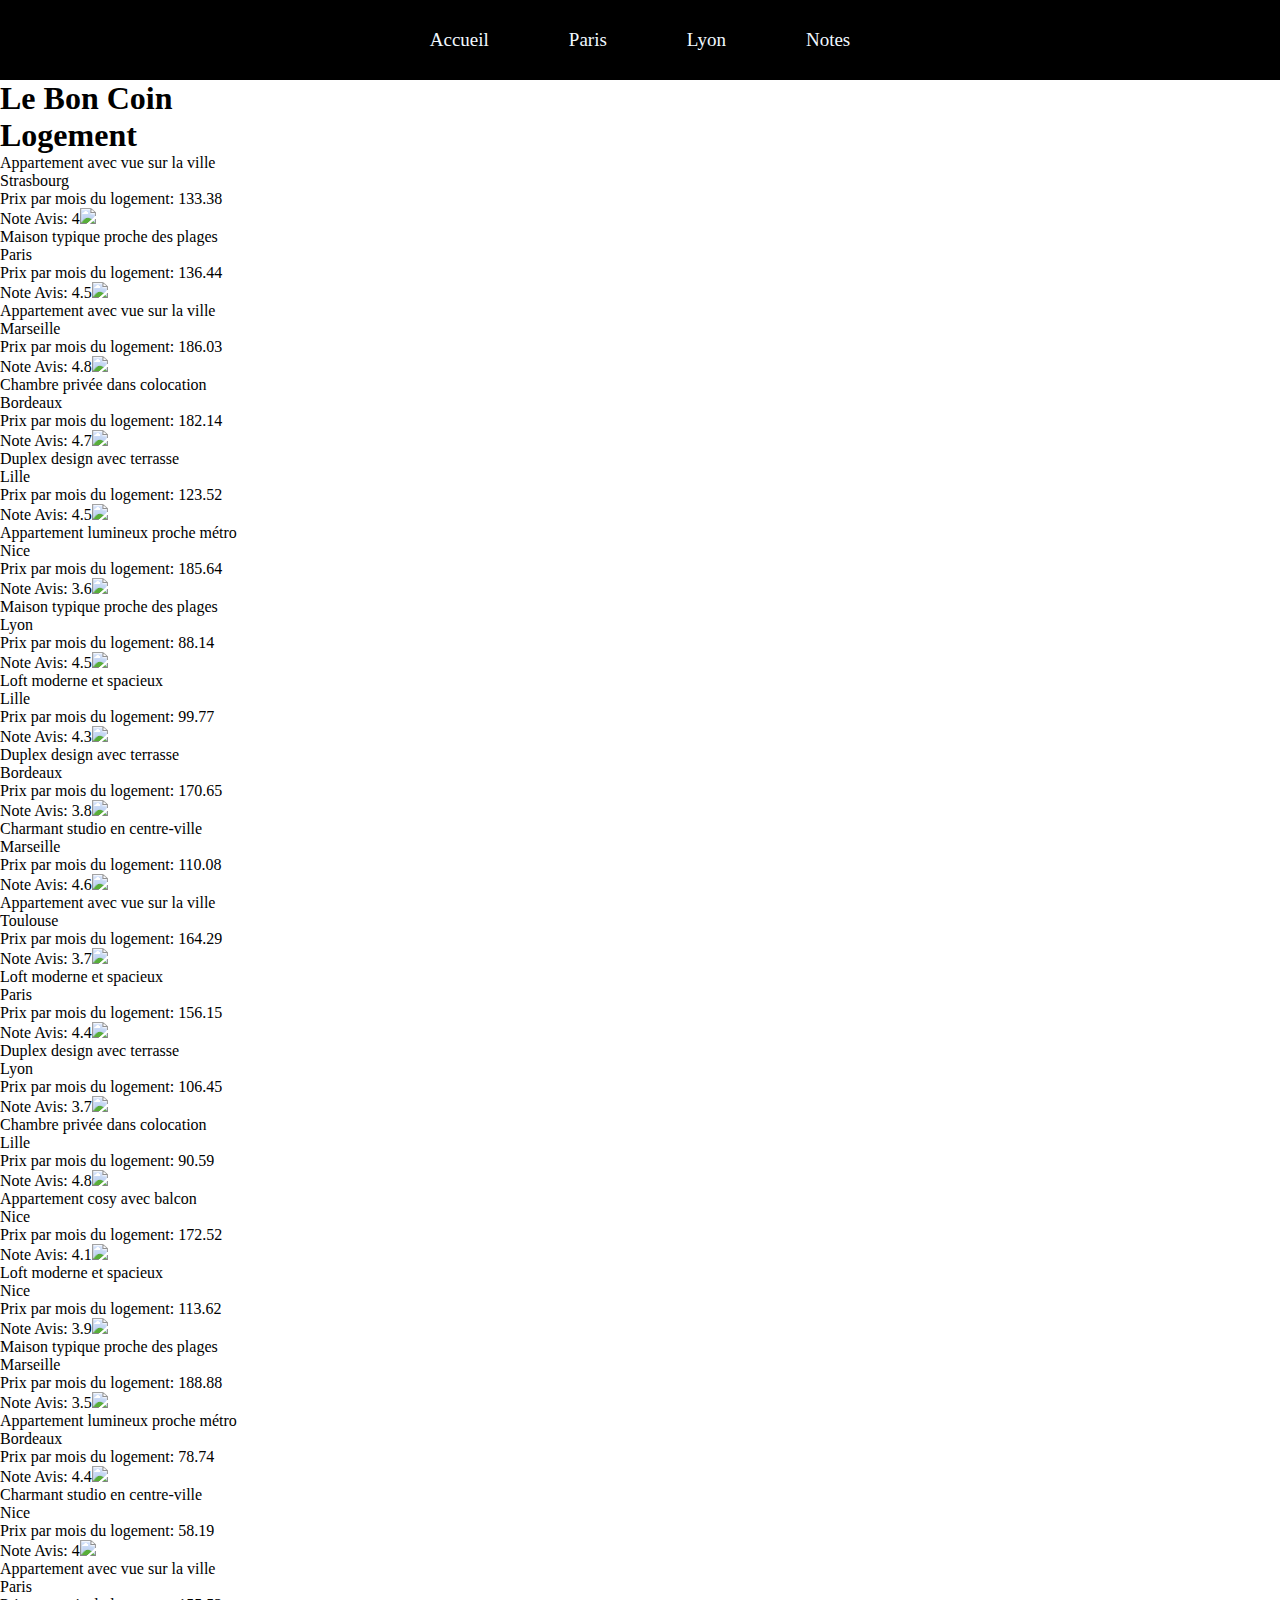
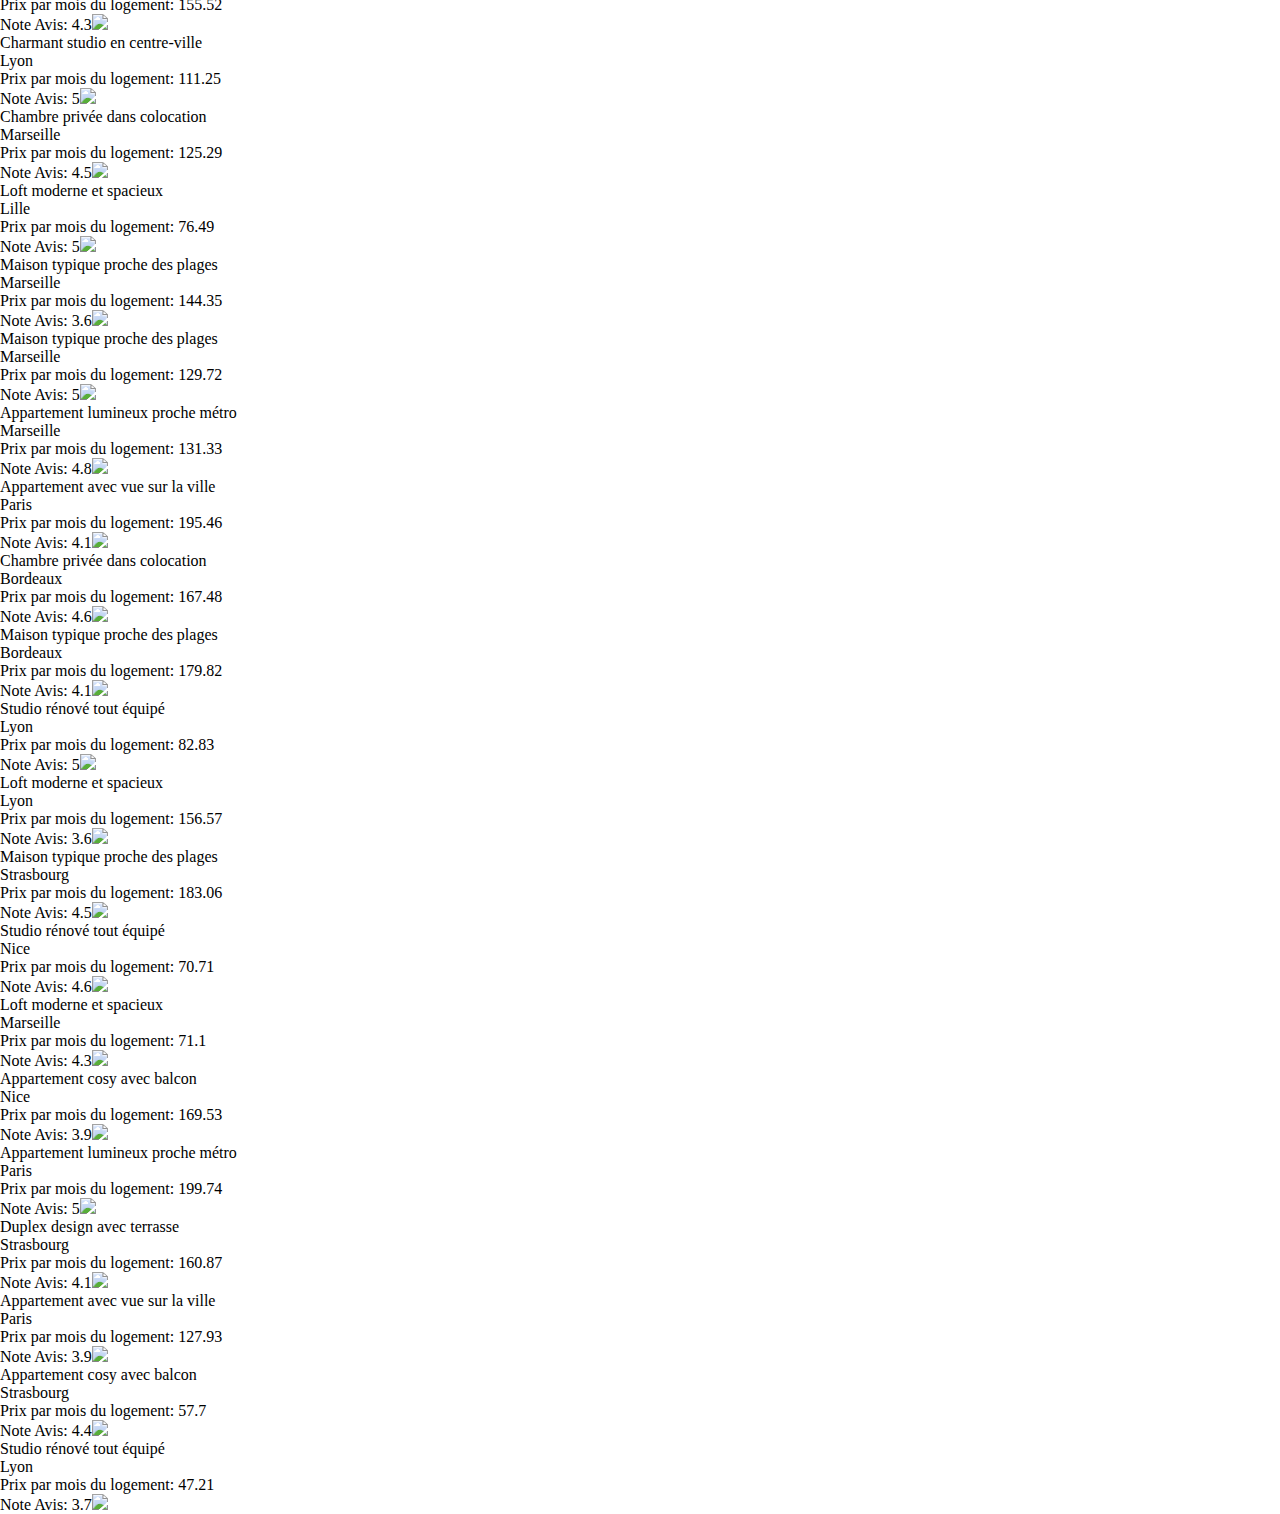
==== index.html @ b4a0d0da "(chore) init files project" ====
<!DOCTYPE html>
<html lang="fr">
    <head>  
        <link rel="icon" type="image/png" href="#">
        <meta charset="UTF-8">
        <meta name="description" content="test avec JS">
        <title>Json</title>
        <meta name="viewport" content="width=device-width, initial-scale=1.0">
        <link rel="stylesheet" href="./style.css">
    </head>
    <body>
        <header>
            <nav>
                <ul>
                    <li>
                        <a href="./index.html">Accueil</a>
                    </li>
                    <li>
                        <a href="./paris.html">Paris</a>
                    </li>
                    <li>
                        <a href="./lyon.html">Lyon</a>
                    </li>
                    <li>
                        <a href="./notes.html">Notes</a>
                    </li>
                </ul>
            </nav>
        </header>
        <main>
            <div class="container">
                <h1>Le Bon Coin</h1>
            </div>
            <h1>Logement</h1>
            <!--- AJOUT DES DATAS DU FICHIER JSON --->
            <div id="container-logement"></div>
        </main>
        <footer>
        </footer>
    </body>
    <script src="./script.js"></script> 
</html>
---- style.css ----
/** RESET VALEUR **/
* {
    margin: 0;
    padding: 0;
    box-sizing: border-box;
}
/* -------------------------------- */
 /* HEADER "IDEM SUR CHAQUE PAGE" */
/* -------------------------------- */
header {
    display: flex;
    justify-content: center;
    align-items: center;
    flex-direction: row;
    text-decoration: none;
    background-color: rgb(0, 0, 0);
    height: 5rem;
    width: 100%;
}
header nav ul {
    display: flex;
    justify-content: center;
    align-items: center;
    flex-direction: row;
    gap: 5rem;
    list-style: none;
}
header nav ul li{
    text-decoration: none;
}
header nav ul li a{
    text-decoration: none;
    color: aliceblue;
    font-size: 19px;
}
/* -------------------------------- */
            /* PARIS */
/* -------------------------------- */
.container-paris {
    height: 70rem;
    display: flex;
    justify-content: center;
}
.container-paris .line{
    margin-top: 5rem;
}
/* -------------------------------- */
            /* LYON */
/* -------------------------------- */
.container-lyon {
    height: 70rem;
    display: flex;
    justify-content: center;
}
.container-lyon .line{
    margin-top: 5rem;
}
/* -------------------------------- */
            /* NOTES */
/* -------------------------------- */
.container-notes {
    background-color: #000000c9;
    width: 100%;
    height: 65rem;
    display: flex;
    justify-content: center;
    flex-direction: row;
}
.container-notes .line{
    background-color: #3b989b;
    width: 100%;
    height: 55rem;
    margin-top: 5rem;
}
.container-notes {
    color: #ffffff;
}
#logement-notes {
    background-color: #7c4444;
    display: flex;
    flex-direction: column;
}
/* -------------------------------- */
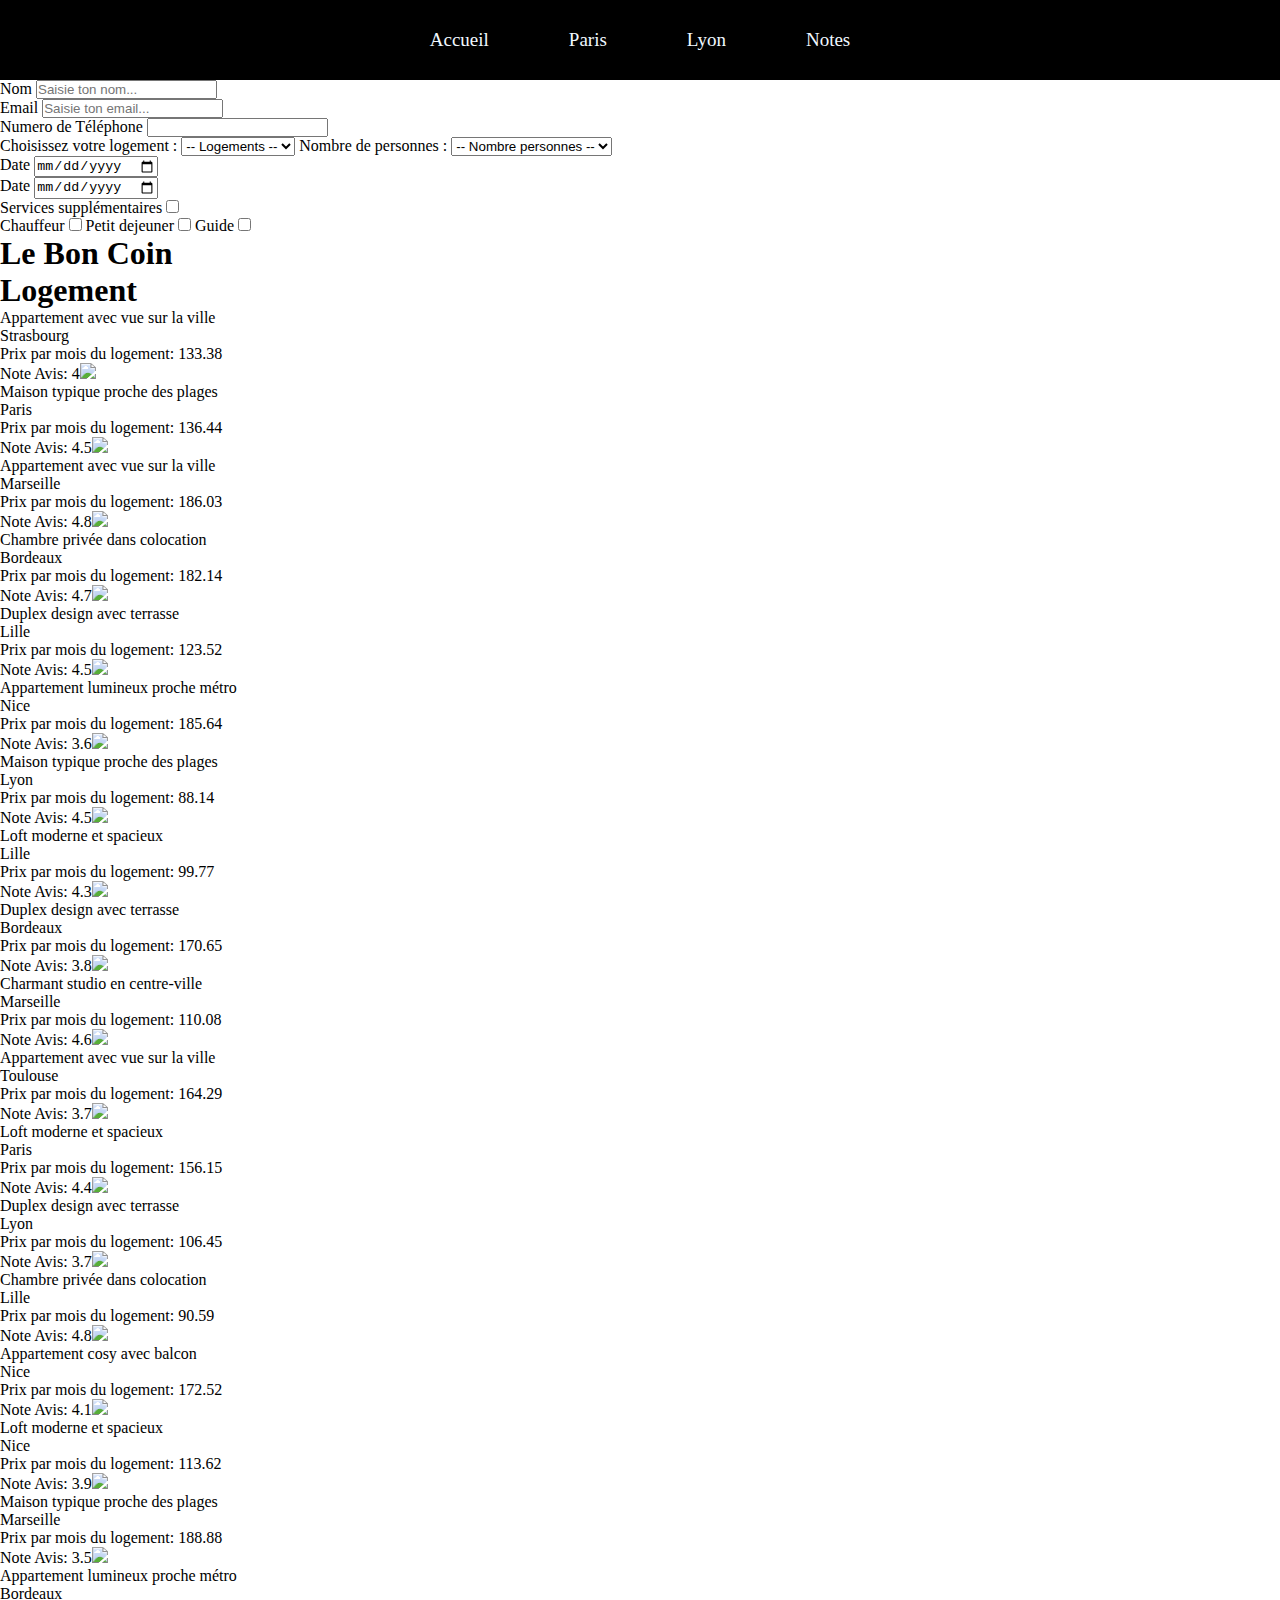
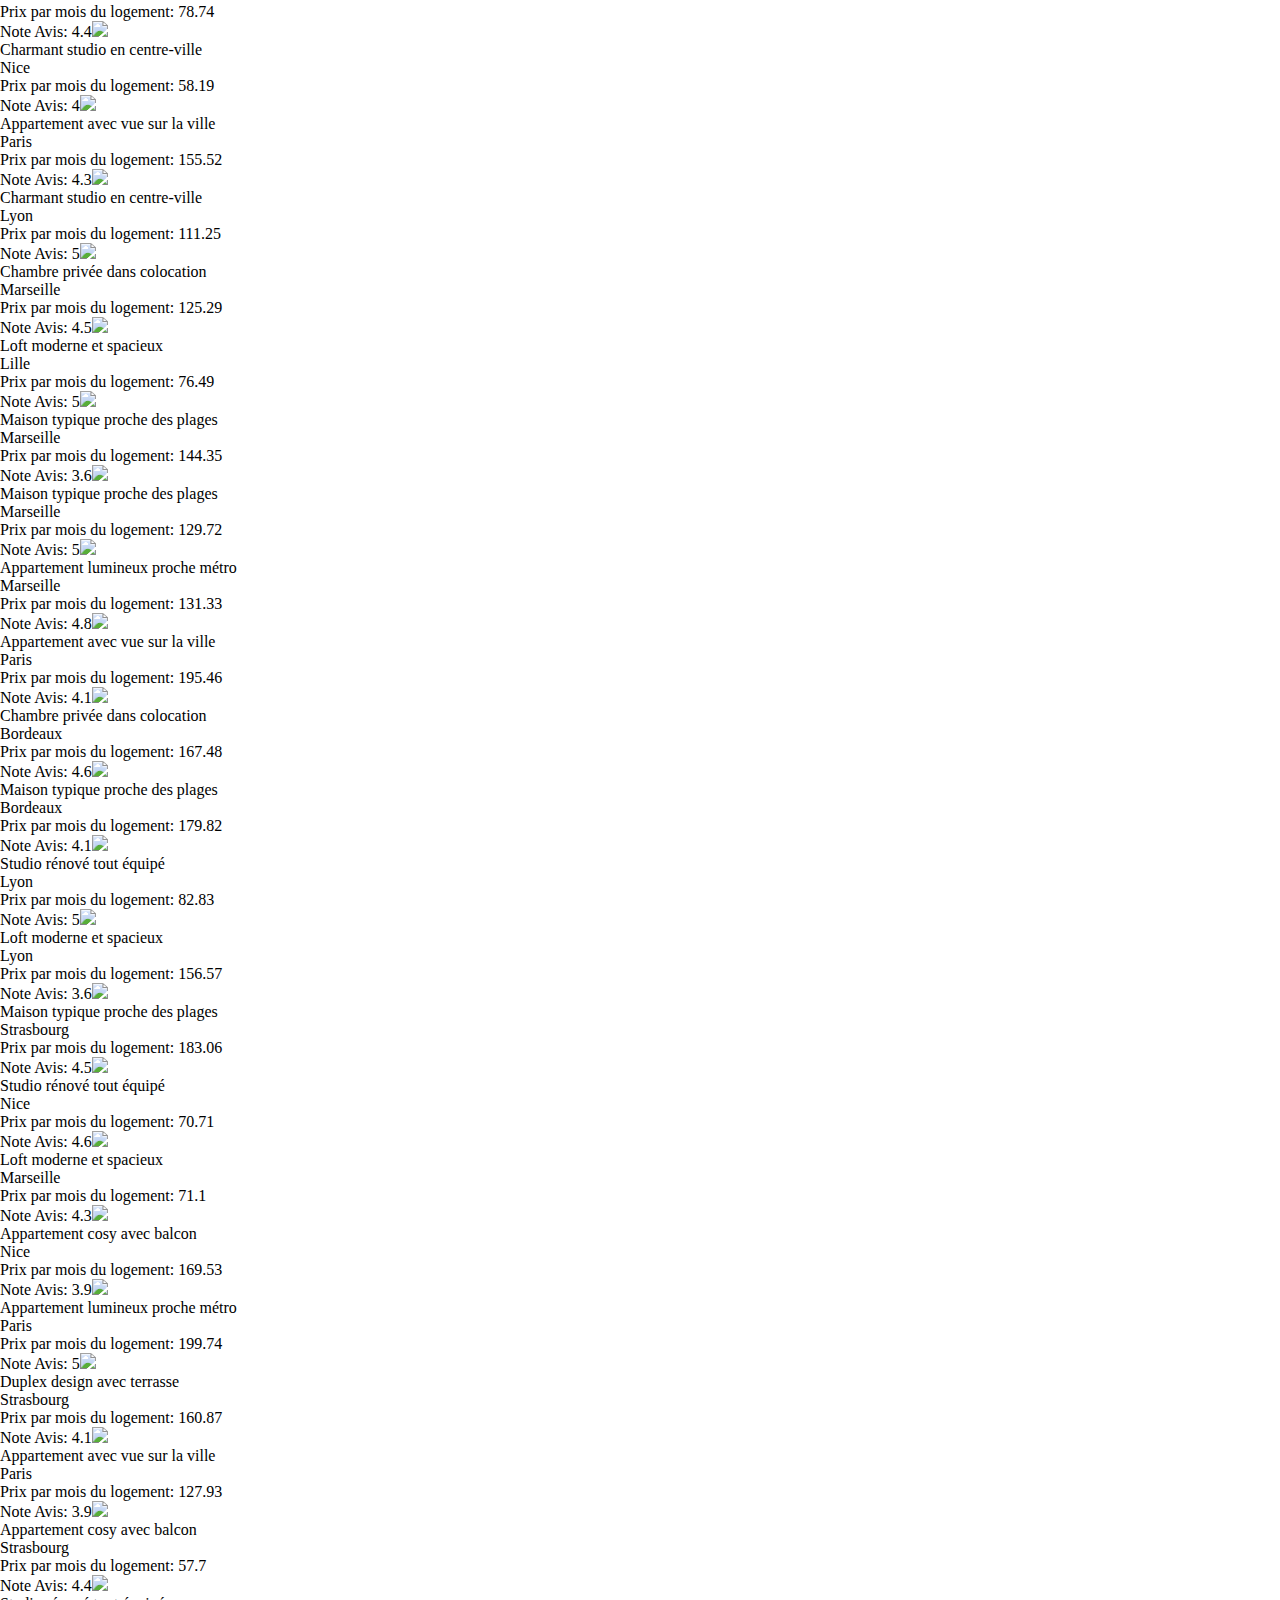
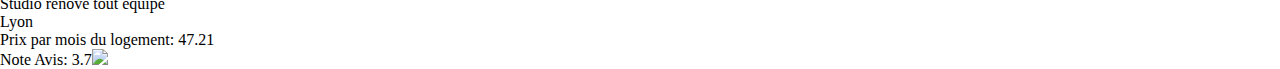
==== commit 48189e41: "(chore) Add HTML file for the homepage" ====
--- a/index.html
+++ b/index.html
@@ -29,7 +29,72 @@
         </header>
         <main>
             <div class="container">
-                <h1>Le Bon Coin</h1>
+                <form action="/connection.html" id="formulaires" class="JS-form">
+                    <!---- NOM ----->
+                    <div>
+                        <label for="nom">Nom</label>
+                        <input type="text" id="nom" name="nom" placeholder="Saisie ton nom...">
+                    </div>
+                    <!---- EMAIL ----->
+                    <div>
+                        <label for="email">Email</label>
+                        <input type="email" name="email" id="email" placeholder="Saisie ton email...">
+                    </div>
+                    <!---- TELEPHONE NUMBER ----->
+                    <div>
+                        <label for="number">Numero de Téléphone</label>
+                        <input type="number" name="number" id="number">
+                    </div>
+                    <!---- LISTE LOGEMENTS ----->
+                    <label for="logements">Choisissez votre logement :</label>
+                    <select name="logements" id="logementsZbnb">
+                    <option value="">-- Logements --</option>
+                    <option value="maison">Maison</option>
+                    <option value="appartement">Appartement</option>
+                    </select>
+                    <!---- LISTE NB PERSONNES ----->
+                    <label for="personnes">Nombre de personnes :</label>
+                    <select name="personnes" id="nbPersonnes">
+                    <option value="">-- Nombre personnes --</option>
+                    <option value="personneone">1</option>
+                    <option value="personnetwo">2</option>
+                    <option value="personnetwo">3</option>
+                    <option value="personnetwo">4</option>
+                    </select>
+                    <!---- DATE DEPART ----->
+                    <div>
+                        <label for="datedepart">Date</label>
+                        <input type="date" name="dateDepart">
+                    </div>
+                    <!---- DATE ARRIVEE ----->
+                    <div>
+                        <label for="datearrive">Date</label>
+                        <input type="date" name="dateArrive">
+                    </div>
+                    <!---- SERVICE SUPPLEMENTAIRE ----->
+                    <div>
+                        <label for="accept">Services supplémentaires</label>
+                        <input type="checkbox" name="accept" id="accept">
+                        <!--- Block HIDDEN -->
+                        <div class="service-supp" id="serviceSupp">
+
+                            <!--- Chauffeur -->
+                            <label for="chauffeur">Chauffeur</label>
+                            <input type="checkbox" name="chauffeur" id="suppChauffeur">
+
+                            <!--- Petit dejeuner -->
+                            <label for="ptdejeuner">Petit dejeuner</label>
+                            <input type="checkbox" name="suppdejeuner" id="suppDejeuner">
+
+                            <!--- Guide -->
+                            <label for="guide">Guide</label>
+                            <input type="checkbox" name="suppguide" id="suppGuide">
+                        </div>
+                    </div>
+                </form>
+                <div class="title">
+                    <h1>Le Bon Coin</h1>
+                </div>
             </div>
             <h1>Logement</h1>
             <!--- AJOUT DES DATAS DU FICHIER JSON --->
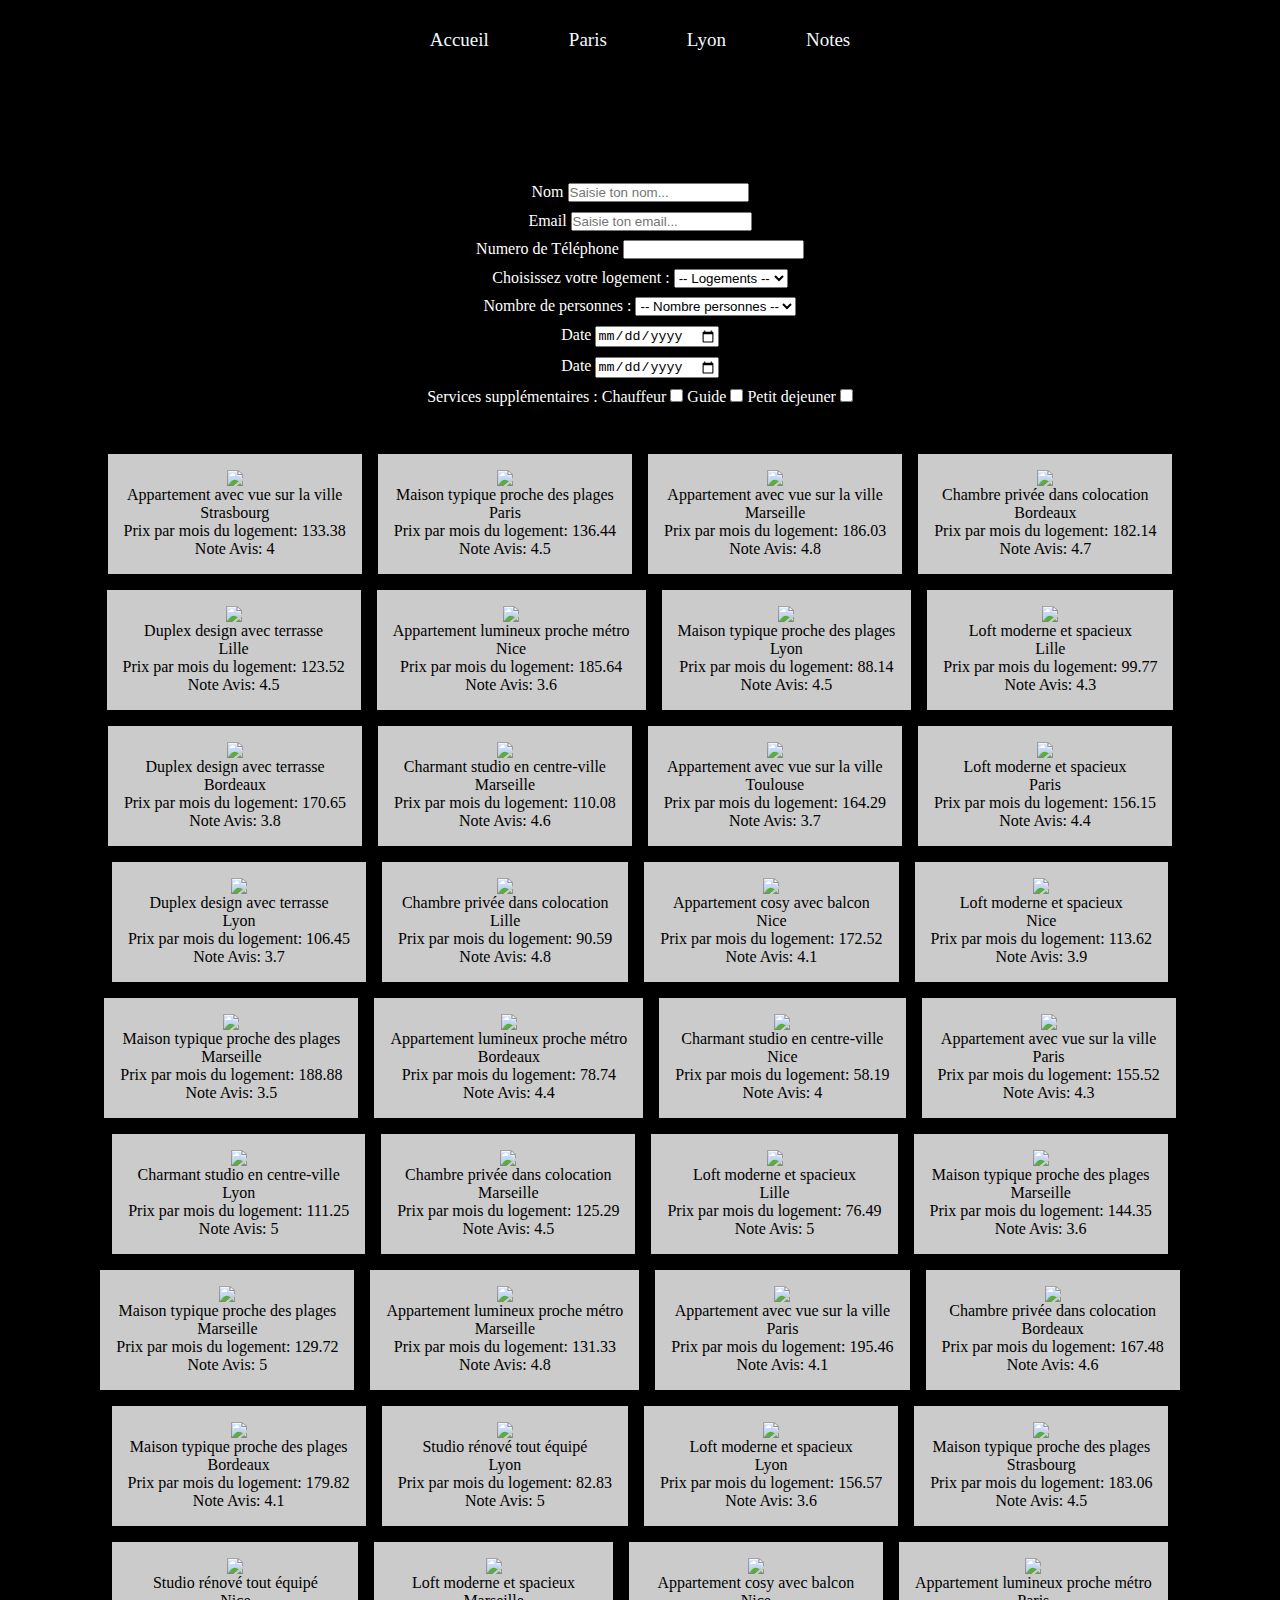
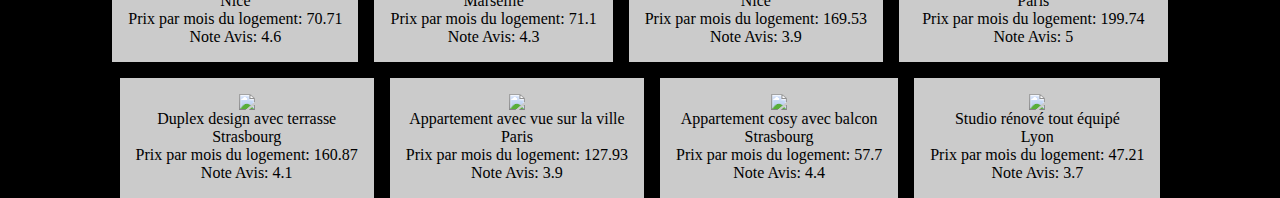
==== commit c4e6607b: "(chore) Add JS block regime" ====
--- a/index.html
+++ b/index.html
@@ -28,75 +28,95 @@
             </nav>
         </header>
         <main>
-            <div class="container">
-                <form action="/connection.html" id="formulaires" class="JS-form">
-                    <!---- NOM ----->
-                    <div>
-                        <label for="nom">Nom</label>
-                        <input type="text" id="nom" name="nom" placeholder="Saisie ton nom...">
-                    </div>
-                    <!---- EMAIL ----->
-                    <div>
-                        <label for="email">Email</label>
-                        <input type="email" name="email" id="email" placeholder="Saisie ton email...">
-                    </div>
-                    <!---- TELEPHONE NUMBER ----->
-                    <div>
-                        <label for="number">Numero de Téléphone</label>
-                        <input type="number" name="number" id="number">
-                    </div>
-                    <!---- LISTE LOGEMENTS ----->
-                    <label for="logements">Choisissez votre logement :</label>
-                    <select name="logements" id="logementsZbnb">
-                    <option value="">-- Logements --</option>
-                    <option value="maison">Maison</option>
-                    <option value="appartement">Appartement</option>
-                    </select>
-                    <!---- LISTE NB PERSONNES ----->
-                    <label for="personnes">Nombre de personnes :</label>
-                    <select name="personnes" id="nbPersonnes">
-                    <option value="">-- Nombre personnes --</option>
-                    <option value="personneone">1</option>
-                    <option value="personnetwo">2</option>
-                    <option value="personnetwo">3</option>
-                    <option value="personnetwo">4</option>
-                    </select>
-                    <!---- DATE DEPART ----->
-                    <div>
-                        <label for="datedepart">Date</label>
-                        <input type="date" name="dateDepart">
-                    </div>
-                    <!---- DATE ARRIVEE ----->
-                    <div>
-                        <label for="datearrive">Date</label>
-                        <input type="date" name="dateArrive">
-                    </div>
-                    <!---- SERVICE SUPPLEMENTAIRE ----->
-                    <div>
-                        <label for="accept">Services supplémentaires</label>
-                        <input type="checkbox" name="accept" id="accept">
-                        <!--- Block HIDDEN -->
-                        <div class="service-supp" id="serviceSupp">
+            <section class="formulaires">
+                <div class="title">
+                    <h1>Zbnb</h1>
+                    <p>le site de reservation de logements</p>
+                </div>
+                <!--- FORMULAIRES -->
+                <div class="container-formulaire">
+                    <form action="/connection.html" id="formulaires" class="form-container">
+                        <!---- NOM ----->
+                        <div>
+                            <label for="nom">Nom</label>
+                            <input type="text" id="nom" name="nom" placeholder="Saisie ton nom...">
+                        </div>
+                        <!---- EMAIL ----->
+                        <div>
+                            <label for="email">Email</label>
+                            <input type="email" name="email" id="email" placeholder="Saisie ton email...">
+                        </div>
+                        <!---- TELEPHONE NUMBER ----->
+                        <div>
+                            <label for="number">Numero de Téléphone</label>
+                            <input type="text" name="number" id="number">
+                        </div>
+
+                        <!---- LISTE LOGEMENTS ----->
+                        <div class="logements">
+                            <label for="logements">Choisissez votre logement :</label>
+                            <select name="logements" id="logementsZbnb">
+                                <option value="">-- Logements --</option>
+                                <option value="maison" id="home">Maison</option>
+                                <option value="appartement" id="appartment">Appartement</option>
+                            </select>
+                        </div>
+
+                        <!---- LISTE NB PERSONNES ----->
+                        <div class="nombre-personne">
+                            <label for="personnes">Nombre de personnes :</label>
+                            <select name="personnes" id="nbPersonnes">
+                                <option value="">-- Nombre personnes --</option>
+                                <option value="personneone" id="personneOne">1</option>
+                                <option value="personnetwo" id="personneTwo">2</option>
+                                <option value="personnethree" id="personneThree">3</option>
+                                <option value="personnefour" id="personneFour">4</option>
+                            </select>
+                        </div>
+
+                        <!---- DATE DEPART ----->
+                        <div class="depart">
+                            <label for="datedepart">Date</label>
+                            <input type="date" name="dateDepart" class="dateDepart">
+                        </div>
+
+                        <!---- DATE ARRIVEE ----->
+                        <div class="arrivee">
+                            <label for="datearrive">Date</label>
+                            <input type="date" name="dateArrive" class="dateArrive">
+                        </div>
+
+                        <!---- SERVICE SUPPLEMENTAIRE ----->
+                        <div>
+
+                            <label for="accept">Services supplémentaires :</label>
 
                             <!--- Chauffeur -->
                             <label for="chauffeur">Chauffeur</label>
                             <input type="checkbox" name="chauffeur" id="suppChauffeur">
+                            
+                            <!--- Guide -->
+                            <label for="guide">Guide</label>
+                            <input type="checkbox" name="suppguide" id="suppGuide">
 
                             <!--- Petit dejeuner -->
                             <label for="ptdejeuner">Petit dejeuner</label>
                             <input type="checkbox" name="suppdejeuner" id="suppDejeuner">
 
-                            <!--- Guide -->
-                            <label for="guide">Guide</label>
-                            <input type="checkbox" name="suppguide" id="suppGuide">
+                            <!--- Regime alimentaire Hidden -->
+                            <div class="regime-hidden">
+                                <label for="regime">Regime alimentaire</label>
+                                <input type="checkbox" name="regime" id="regimeAlimentaireTrue">
+                                <p>Oui</p>
+                                <input type="checkbox" name="regime" id="regimeAlimentaireFalse">
+                                <p>Non</p>
+                            </div>
+
+
                         </div>
-                    </div>
-                </form>
-                <div class="title">
-                    <h1>Le Bon Coin</h1>
+                    </form>
                 </div>
-            </div>
-            <h1>Logement</h1>
+            </section>
             <!--- AJOUT DES DATAS DU FICHIER JSON --->
             <div id="container-logement"></div>
         </main>
--- a/style.css
+++ b/style.css
@@ -5,7 +5,15 @@
     box-sizing: border-box;
 }
 /* -------------------------------- */
- /* HEADER "IDEM SUR CHAQUE PAGE" */
+body {
+    background-image: url("./images/background/tahiti.jpg");
+    background-repeat: no-repeat;
+    background-color: #000000;
+    background-size: cover; /* Optional: makes the image cover the entire body */
+}
+/* -------------------------------- */
+/* -------------------------------- */
+            /* HEADER */
 /* -------------------------------- */
 header {
     display: flex;
@@ -13,7 +21,7 @@
     align-items: center;
     flex-direction: row;
     text-decoration: none;
-    background-color: rgb(0, 0, 0);
+    background-color: #000000;
     height: 5rem;
     width: 100%;
 }
@@ -34,50 +42,62 @@
     font-size: 19px;
 }
 /* -------------------------------- */
-            /* PARIS */
+            /* MAIN */
 /* -------------------------------- */
-.container-paris {
-    height: 70rem;
+/* TITLE */
+.formulaires .title {
+    display: flex;
+    flex-direction: column;
+    justify-content: center;
+    align-items: center;
+    padding-top: 1rem;
+}
+/* FORMULAIRE */
+.container-formulaire {
+    display: flex;
+    flex-direction: column;
+    align-items: center;
+    margin-top: 1rem;
+}
+.form-container {
+    display: flex;
+    flex-direction: column;
+    justify-content: center;
+    align-items: center;
+    background-color: #000000a6;
+    border-radius: 2%;
+    width: 50rem;
+    color: #ffffff;
+    gap: 0.6rem;
+    padding: 1rem;
+}
+/*------------ Service supplementaire petit dejeuner  ------------------*/
+
+/* JS AFFICHER OPTION REGIME */
+
+.regime-hidden {
+    display: flex;
+    gap: 0.5rem;
+    justify-content: center;
+    align-items: center; 
+    display: none;
+}
+/* -------------------------------- */
+#container-logement {
     display: flex;
     justify-content: center;
+    align-items: center;
+    flex-wrap: wrap;
+    gap: 1rem;
+    padding-top: 2rem;
 }
-.container-paris .line{
-    margin-top: 5rem;
-}
-/* -------------------------------- */
-            /* LYON */
-/* -------------------------------- */
-.container-lyon {
-    height: 70rem;
-    display: flex;
-    justify-content: center;
-}
-.container-lyon .line{
-    margin-top: 5rem;
-}
-/* -------------------------------- */
-            /* NOTES */
-/* -------------------------------- */
-.container-notes {
-    background-color: #000000c9;
-    width: 100%;
-    height: 65rem;
-    display: flex;
-    justify-content: center;
-    flex-direction: row;
-}
-.container-notes .line{
-    background-color: #3b989b;
-    width: 100%;
-    height: 55rem;
-    margin-top: 5rem;
-}
-.container-notes {
-    color: #ffffff;
-}
-#logement-notes {
-    background-color: #7c4444;
+.logement {
+    color: #000000;
+    background-color: rgba(255, 255, 255, 0.795);
     display: flex;
     flex-direction: column;
+    align-items: center;
+    justify-content: space-around;
+    padding: 1rem;
 }
 /* -------------------------------- */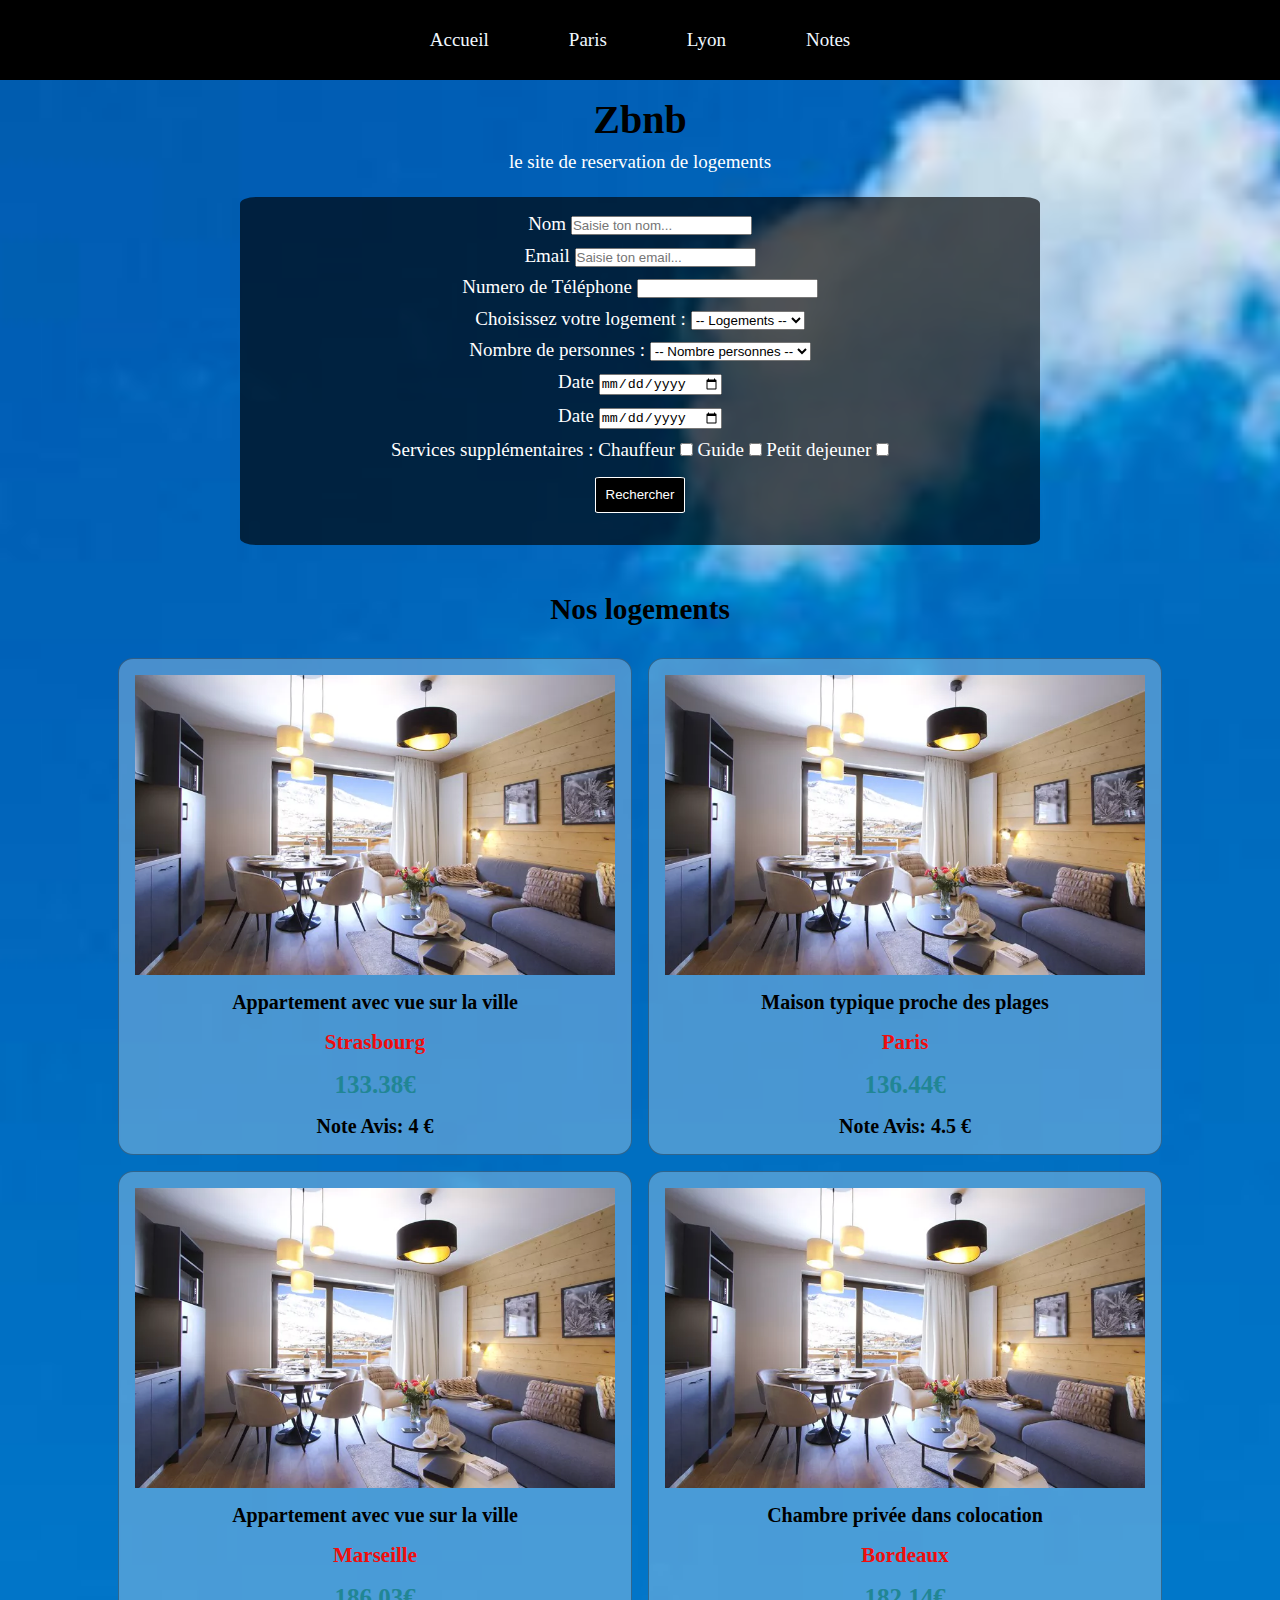
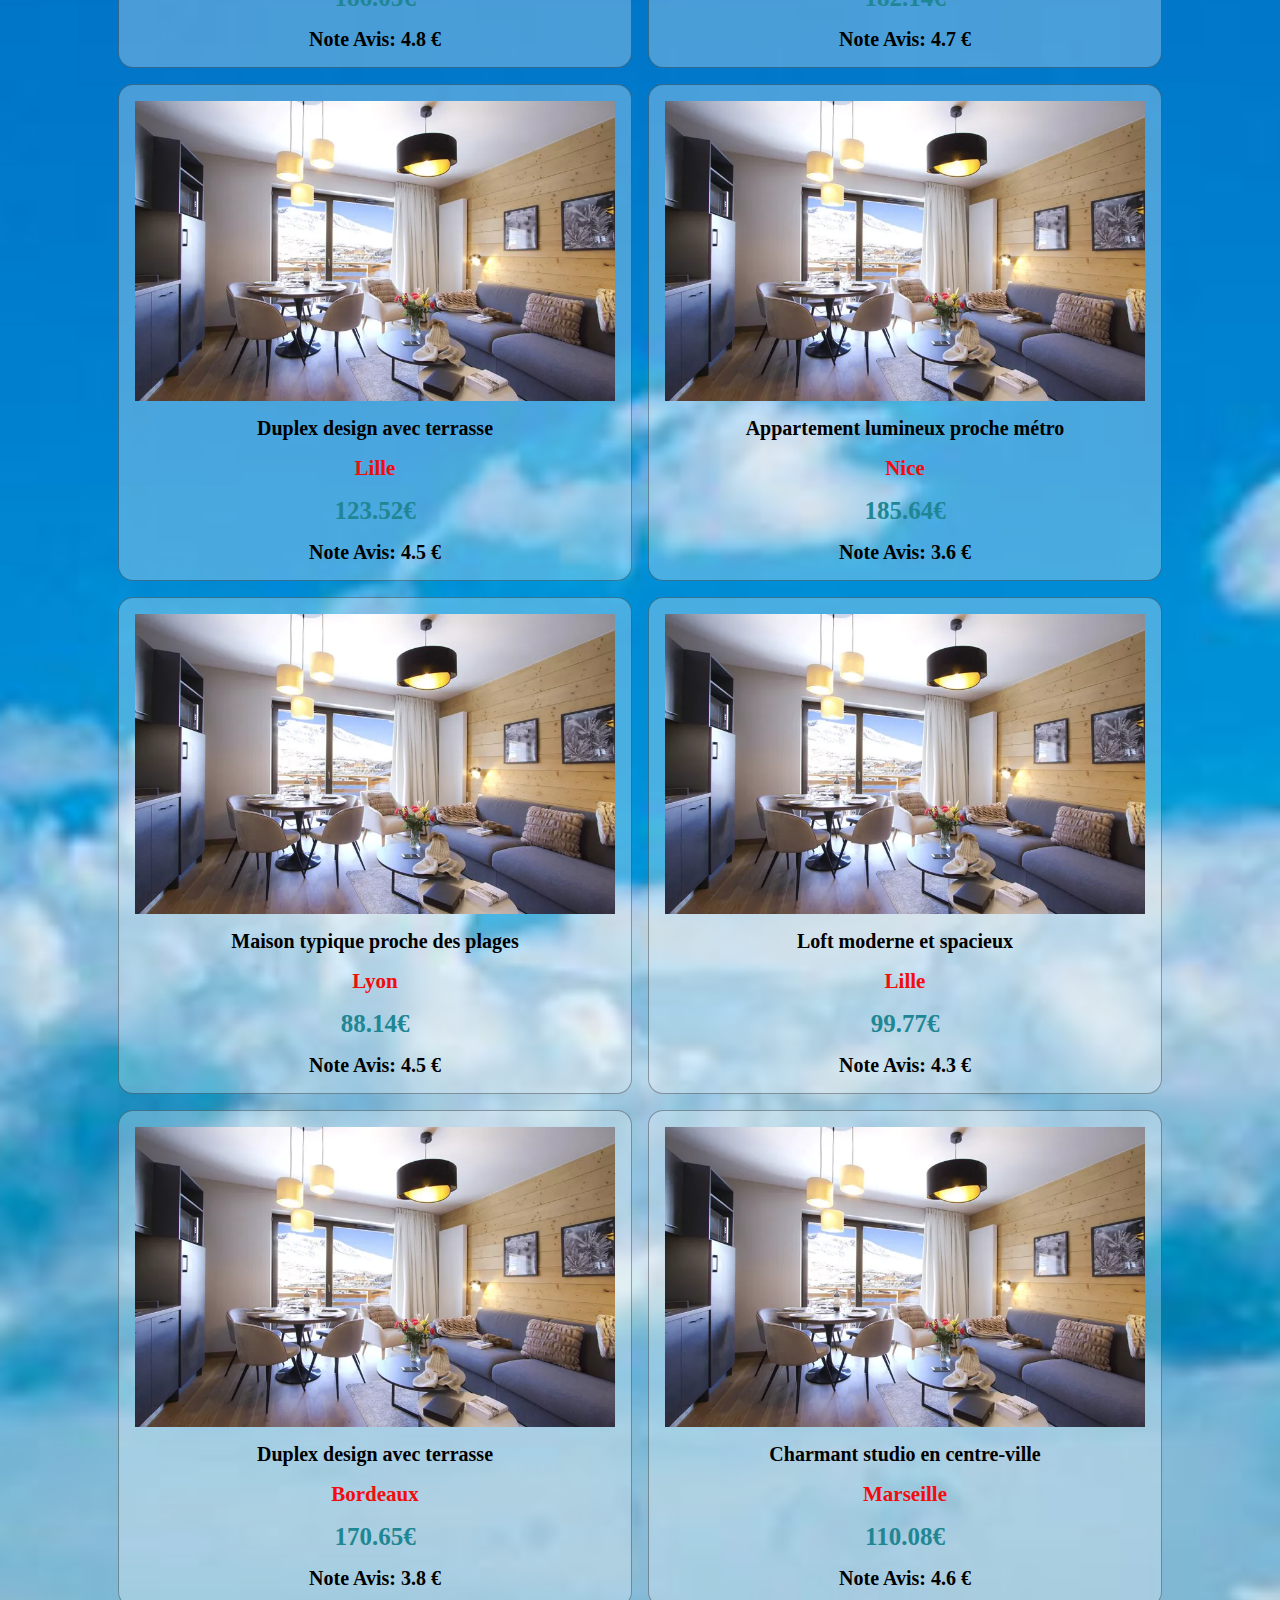
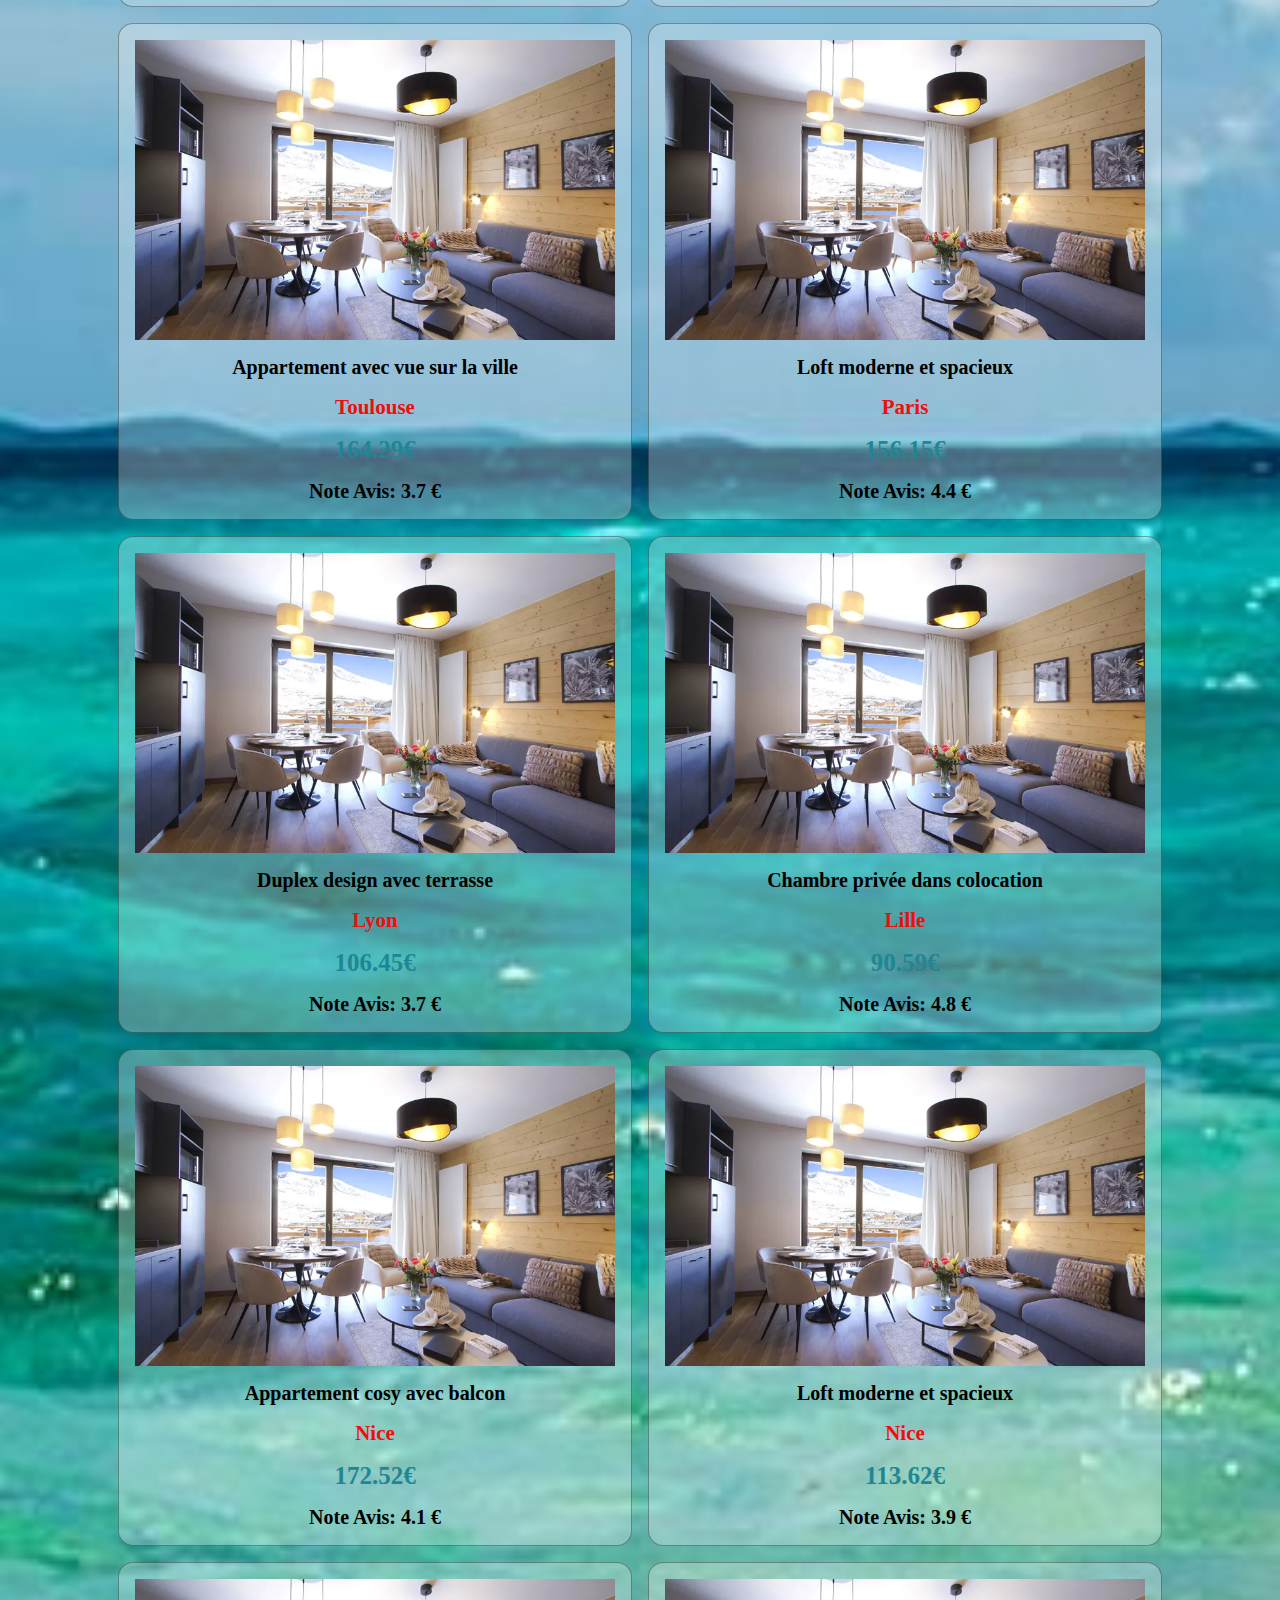
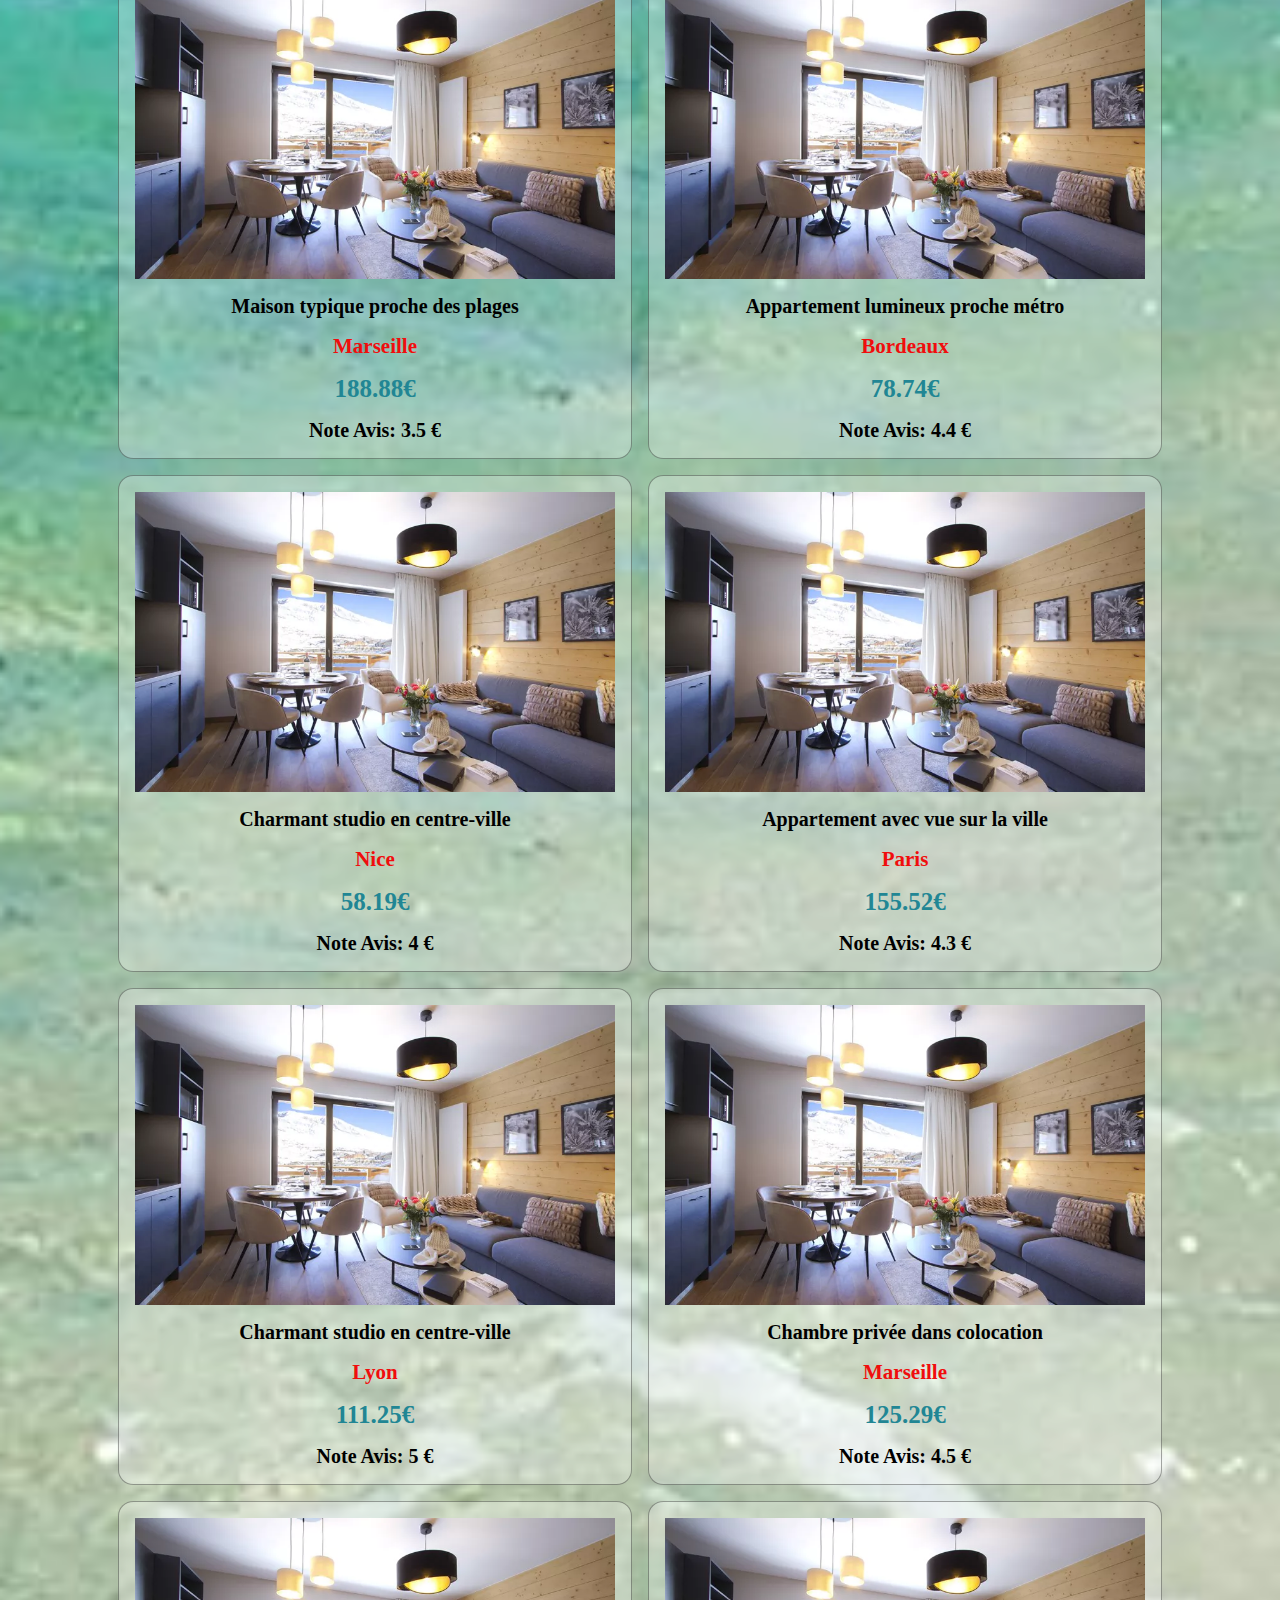
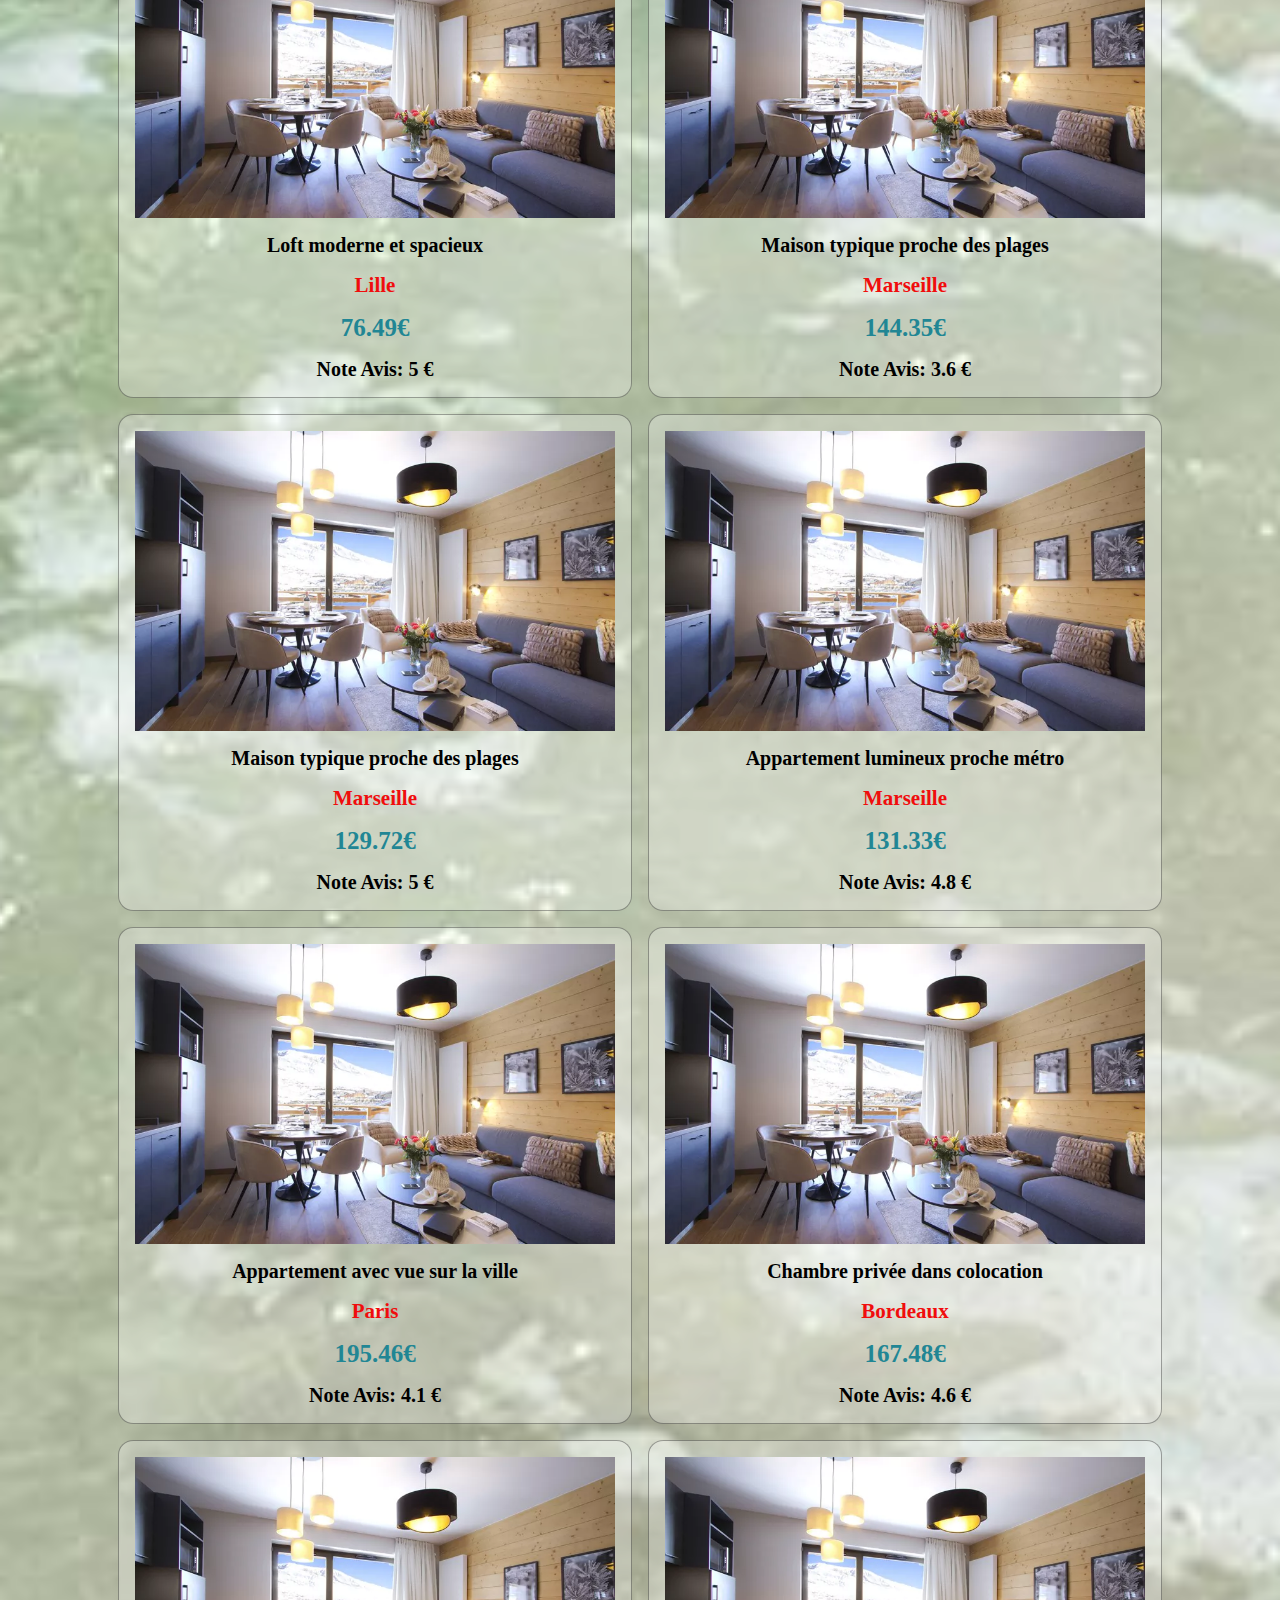
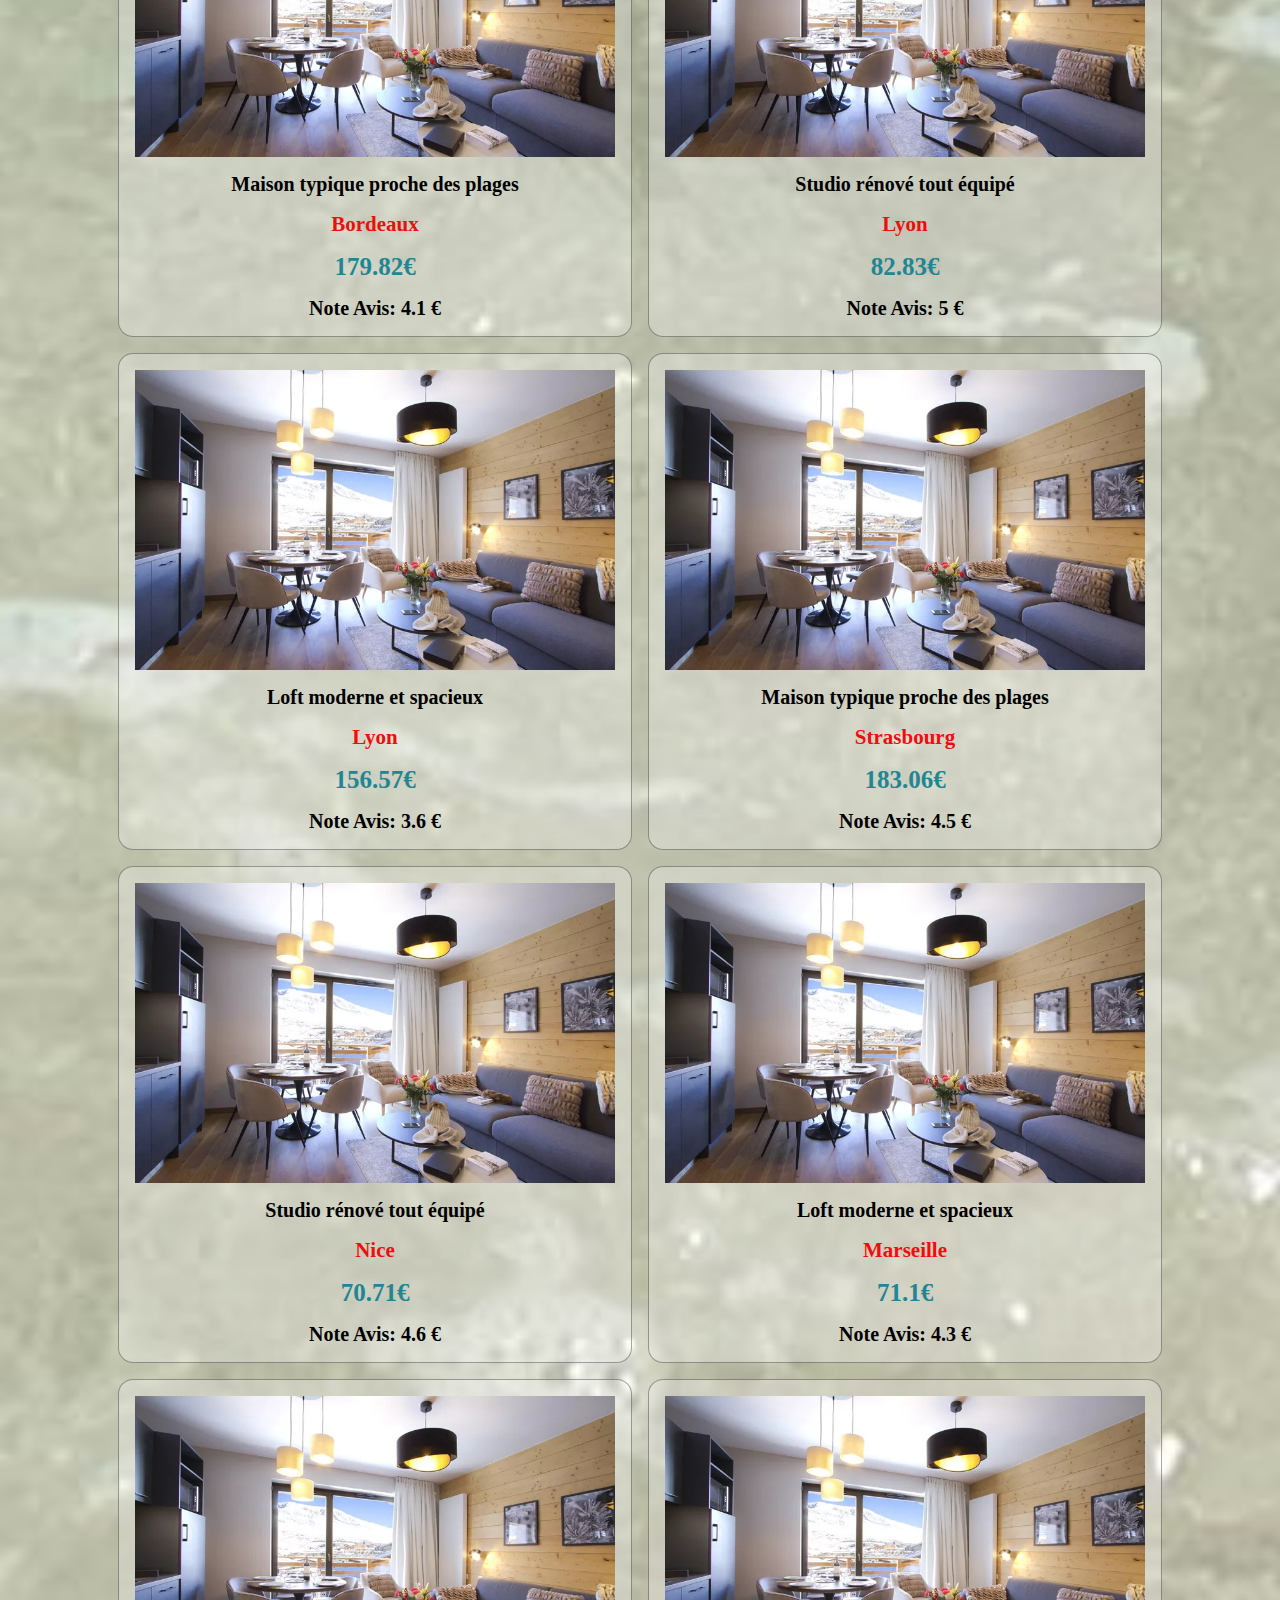
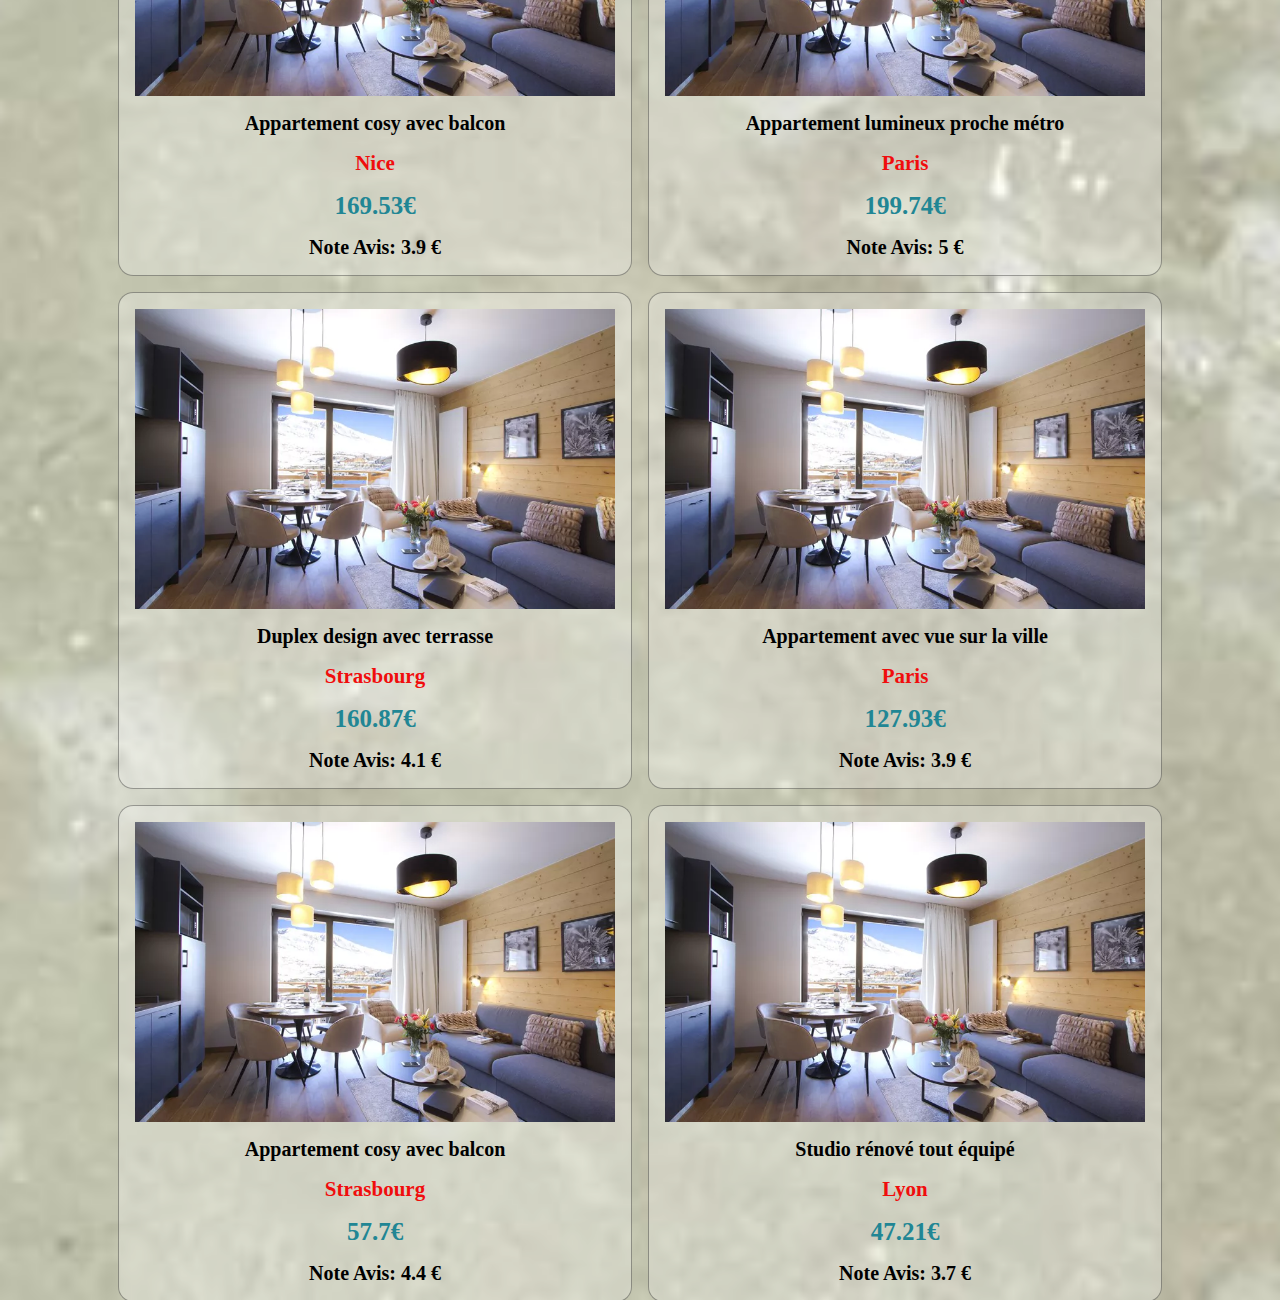
==== commit 92b5069e: "(chore) Add JS block formulaire + Add CSS" ====
--- a/index.html
+++ b/index.html
@@ -3,13 +3,14 @@
     <head>  
         <link rel="icon" type="image/png" href="#">
         <meta charset="UTF-8">
-        <meta name="description" content="test avec JS">
-        <title>Json</title>
+        <meta name="description" content="L'agence de location de vacances qui vous permettra de vous reposer !">
+        <title>ZBNB L'agence de location de vacances</title>
         <meta name="viewport" content="width=device-width, initial-scale=1.0">
         <link rel="stylesheet" href="./style.css">
     </head>
     <body>
         <header>
+            <!--- NAVBAR-->
             <nav>
                 <ul>
                     <li>
@@ -29,13 +30,14 @@
         </header>
         <main>
             <section class="formulaires">
+                <!--- TITLE -->
                 <div class="title">
                     <h1>Zbnb</h1>
                     <p>le site de reservation de logements</p>
                 </div>
                 <!--- FORMULAIRES -->
                 <div class="container-formulaire">
-                    <form action="/connection.html" id="formulaires" class="form-container">
+                    <form action="#" id="formulaires" class="form-container">
                         <!---- NOM ----->
                         <div>
                             <label for="nom">Nom</label>
@@ -51,20 +53,20 @@
                             <label for="number">Numero de Téléphone</label>
                             <input type="text" name="number" id="number">
                         </div>
-
                         <!---- LISTE LOGEMENTS ----->
                         <div class="logements">
-                            <label for="logements">Choisissez votre logement :</label>
+                            <label for="logementsZbnb">Choisissez votre logement :</label>
                             <select name="logements" id="logementsZbnb">
                                 <option value="">-- Logements --</option>
                                 <option value="maison" id="home">Maison</option>
                                 <option value="appartement" id="appartment">Appartement</option>
                             </select>
+                            <!--- JS RESULTAT LOGEMENT-->
+                            <div class="choix-logement"></div>
                         </div>
-
                         <!---- LISTE NB PERSONNES ----->
                         <div class="nombre-personne">
-                            <label for="personnes">Nombre de personnes :</label>
+                            <label for="nbPersonnes">Nombre de personnes :</label>
                             <select name="personnes" id="nbPersonnes">
                                 <option value="">-- Nombre personnes --</option>
                                 <option value="personneone" id="personneOne">1</option>
@@ -73,55 +75,64 @@
                                 <option value="personnefour" id="personneFour">4</option>
                             </select>
                         </div>
-
                         <!---- DATE DEPART ----->
                         <div class="depart">
-                            <label for="datedepart">Date</label>
-                            <input type="date" name="dateDepart" class="dateDepart">
+                            <label for="dateDepart">Date</label>
+                            <input type="date" name="dateDepart" id="dateDepart">
                         </div>
-
                         <!---- DATE ARRIVEE ----->
                         <div class="arrivee">
-                            <label for="datearrive">Date</label>
-                            <input type="date" name="dateArrive" class="dateArrive">
+                            <label for="dateArrive">Date</label>
+                            <input type="date" name="dateArrive" id="dateArrive">
                         </div>
-
                         <!---- SERVICE SUPPLEMENTAIRE ----->
                         <div>
-
                             <label for="accept">Services supplémentaires :</label>
-
                             <!--- Chauffeur -->
                             <label for="chauffeur">Chauffeur</label>
                             <input type="checkbox" name="chauffeur" id="suppChauffeur">
-                            
                             <!--- Guide -->
                             <label for="guide">Guide</label>
                             <input type="checkbox" name="suppguide" id="suppGuide">
-
                             <!--- Petit dejeuner -->
                             <label for="ptdejeuner">Petit dejeuner</label>
                             <input type="checkbox" name="suppdejeuner" id="suppDejeuner">
-
                             <!--- Regime alimentaire Hidden -->
                             <div class="regime-hidden">
-                                <label for="regime">Regime alimentaire</label>
-                                <input type="checkbox" name="regime" id="regimeAlimentaireTrue">
-                                <p>Oui</p>
-                                <input type="checkbox" name="regime" id="regimeAlimentaireFalse">
-                                <p>Non</p>
+                                <div class="title">
+                                    <p>Regime alimentaire</p>
+                                </div>
+                                <!--- Choix regime --->
+                                <div class="choix-regime">
+                                    <p>Oui</p>
+                                    <input type="checkbox" name="regime" id="regimeAlimentaireTrue">
+                                    <p>Non</p>
+                                    <input type="checkbox" name="regime" id="regimeAlimentaireFalse">
+                                </div>
                             </div>
-
-
+                            <!---- ENVOYER ----->
+                            <div class="cta-recherche">
+                                <input type="submit" value="Rechercher" id="search">
+                            </div>
                         </div>
                     </form>
+                    <!---- RESULTAT RESERVATION FORMULAIRE ----->
+                    <div class="resultat-reservation"></div>
+                </div>
+                <div class="logement-resultat">
+                    <!--- TITLE LOGEMENTS -->
+                    <div class="title">
+                        <h3>Nos logements</h3>
+                    </div>
+                    <!--- AJOUT DES DATAS DU FICHIER JSON --->
+                    <section class="container-cards">
+                        <div id="container-logement"></div>
+                    </section>
                 </div>
             </section>
-            <!--- AJOUT DES DATAS DU FICHIER JSON --->
-            <div id="container-logement"></div>
         </main>
         <footer>
         </footer>
+        <script src="./script.js"></script> 
     </body>
-    <script src="./script.js"></script> 
 </html>--- a/style.css
+++ b/style.css
@@ -1,3 +1,4 @@
+/* -------------------------------- */
 /** RESET VALEUR **/
 * {
     margin: 0;
@@ -5,13 +6,14 @@
     box-sizing: border-box;
 }
 /* -------------------------------- */
-body {
-    background-image: url("./images/background/tahiti.jpg");
+.formulaires {
+    background-image: url("./images/background/background.jpg");
     background-repeat: no-repeat;
     background-color: #000000;
-    background-size: cover; /* Optional: makes the image cover the entire body */
-}
-/* -------------------------------- */
+    background-size: cover;
+    background-position: center;
+    height: 100%;
+}
 /* -------------------------------- */
             /* HEADER */
 /* -------------------------------- */
@@ -38,7 +40,7 @@
 }
 header nav ul li a{
     text-decoration: none;
-    color: aliceblue;
+    color: #f0f8ff;
     font-size: 19px;
 }
 /* -------------------------------- */
@@ -52,7 +54,16 @@
     align-items: center;
     padding-top: 1rem;
 }
-/* FORMULAIRE */
+.formulaires .title h1{
+    color: #000000;
+    font-size: 40px;
+}
+.formulaires .title p{
+    padding: 0.5rem;
+    color: #ffffff;
+    font-size: 19px;
+}
+/*------------ FORMULAIRE  ------------------*/
 .container-formulaire {
     display: flex;
     flex-direction: column;
@@ -62,7 +73,6 @@
 .form-container {
     display: flex;
     flex-direction: column;
-    justify-content: center;
     align-items: center;
     background-color: #000000a6;
     border-radius: 2%;
@@ -70,34 +80,143 @@
     color: #ffffff;
     gap: 0.6rem;
     padding: 1rem;
-}
-/*------------ Service supplementaire petit dejeuner  ------------------*/
-
-/* JS AFFICHER OPTION REGIME */
-
+    font-size: 19px;
+}
+/* -------------------------------- */
+            /* JS */
 .regime-hidden {
     display: flex;
     gap: 0.5rem;
     justify-content: center;
     align-items: center; 
     display: none;
-}
-/* -------------------------------- */
+    color: #ffffffdc;
+}
+.formulaires .regime-hidden .title p:last-child{
+    color: #22dd32de;
+    font-size: 20px;
+}
+.choix-regime {
+    display: flex;
+    justify-content: center;
+    gap: 1rem;
+    padding-top: 0.5rem;
+}
+.choix-maison-option {
+    display: flex;
+    justify-content: center;
+    gap:  2rem;
+    padding: 0.5rem;
+}
+/* -------------------------------- */
+/* LOGEMENT */
+.container-cards {
+    display: flex;
+    justify-content: center; 
+}
+.logement-resultat .title {
+    display: flex;
+    justify-content: center;
+    padding-top: 2rem;
+    font-size: 25px;
+}
 #container-logement {
     display: flex;
-    justify-content: center;
-    align-items: center;
     flex-wrap: wrap;
-    gap: 1rem;
-    padding-top: 2rem;
-}
+    justify-content: center;
+    gap: 1rem;
+    margin-top: 2rem;
+}
+/* -------------------------------- */
+/* CARDS */
 .logement {
     color: #000000;
-    background-color: rgba(255, 255, 255, 0.795);
-    display: flex;
-    flex-direction: column;
-    align-items: center;
+    background-color: #ffffff49;
+    border: solid 1px #00000056;
+    border-radius: 3%;
+    display: flex;
+    flex-wrap: wrap;
+    flex-direction: column;
+    gap: 1rem;
     justify-content: space-around;
     padding: 1rem;
 }
+.logement img{
+    height: 300px;
+    width: 480px;
+}
+.logement p:nth-child(2){
+    color: #000000;
+    text-align: center;
+    font-size: 20px;
+    font-weight: 600;
+}
+.logement p:nth-child(3){
+    color: #f00d0d;
+    text-align: center;
+    font-size: 21px;
+    font-weight: 550;
+}
+.logement p:nth-child(4){
+    color: #000000;
+    font-size: 21px;
+}
+.logement .item {
+    display: flex;
+    justify-content: center;
+    flex-direction: column;
+    align-items: center;
+    gap: 1rem;
+}
+.logement .item p:first-child{
+    color: #218694;
+    font-size: 25px;
+    font-weight: 600;
+}
+/* -------------------------------- */
+/* BUTTON RECHERCHER FORMULAIRE */
+.cta-recherche {
+    display: flex;
+    justify-content: center;
+    padding: 1rem;
+}
+#search {
+    padding: 0.6rem;
+    border-radius: 5%;
+    border: solid 1px #ffffff;
+    background-color: #000000;
+    color: #ffffff;
+}
+#search:hover {
+    background-color: #ffffff;
+    color: #000000;
+}
+/* -------------------------------- */
+/* RESULTAT FORMULAIRE */
+.resultat-reservation {
+    background-color: #000000a6;
+    color: #ffffff;
+    border-radius: 2%;
+    width: 50rem;
+    margin-top: 1rem;
+    display: flex;
+    flex-direction: column;
+    align-items: center;
+}
+/*------------ JS  ------------------*/
+/* COULEUR GREEN RESULTAT VALIDE OU NON-VALIDE */
+.green-ok {
+    color: #0deb0dcc;
+}
+.red-nok {
+    color: #ff1c1c;
+}
+.resultat-reservation h2{
+    font-size: 20px;
+}
+/*------------*/
+.resultat-reservation ul{
+    list-style: none;
+    font-size: 18px;
+}
 /* -------------------------------- */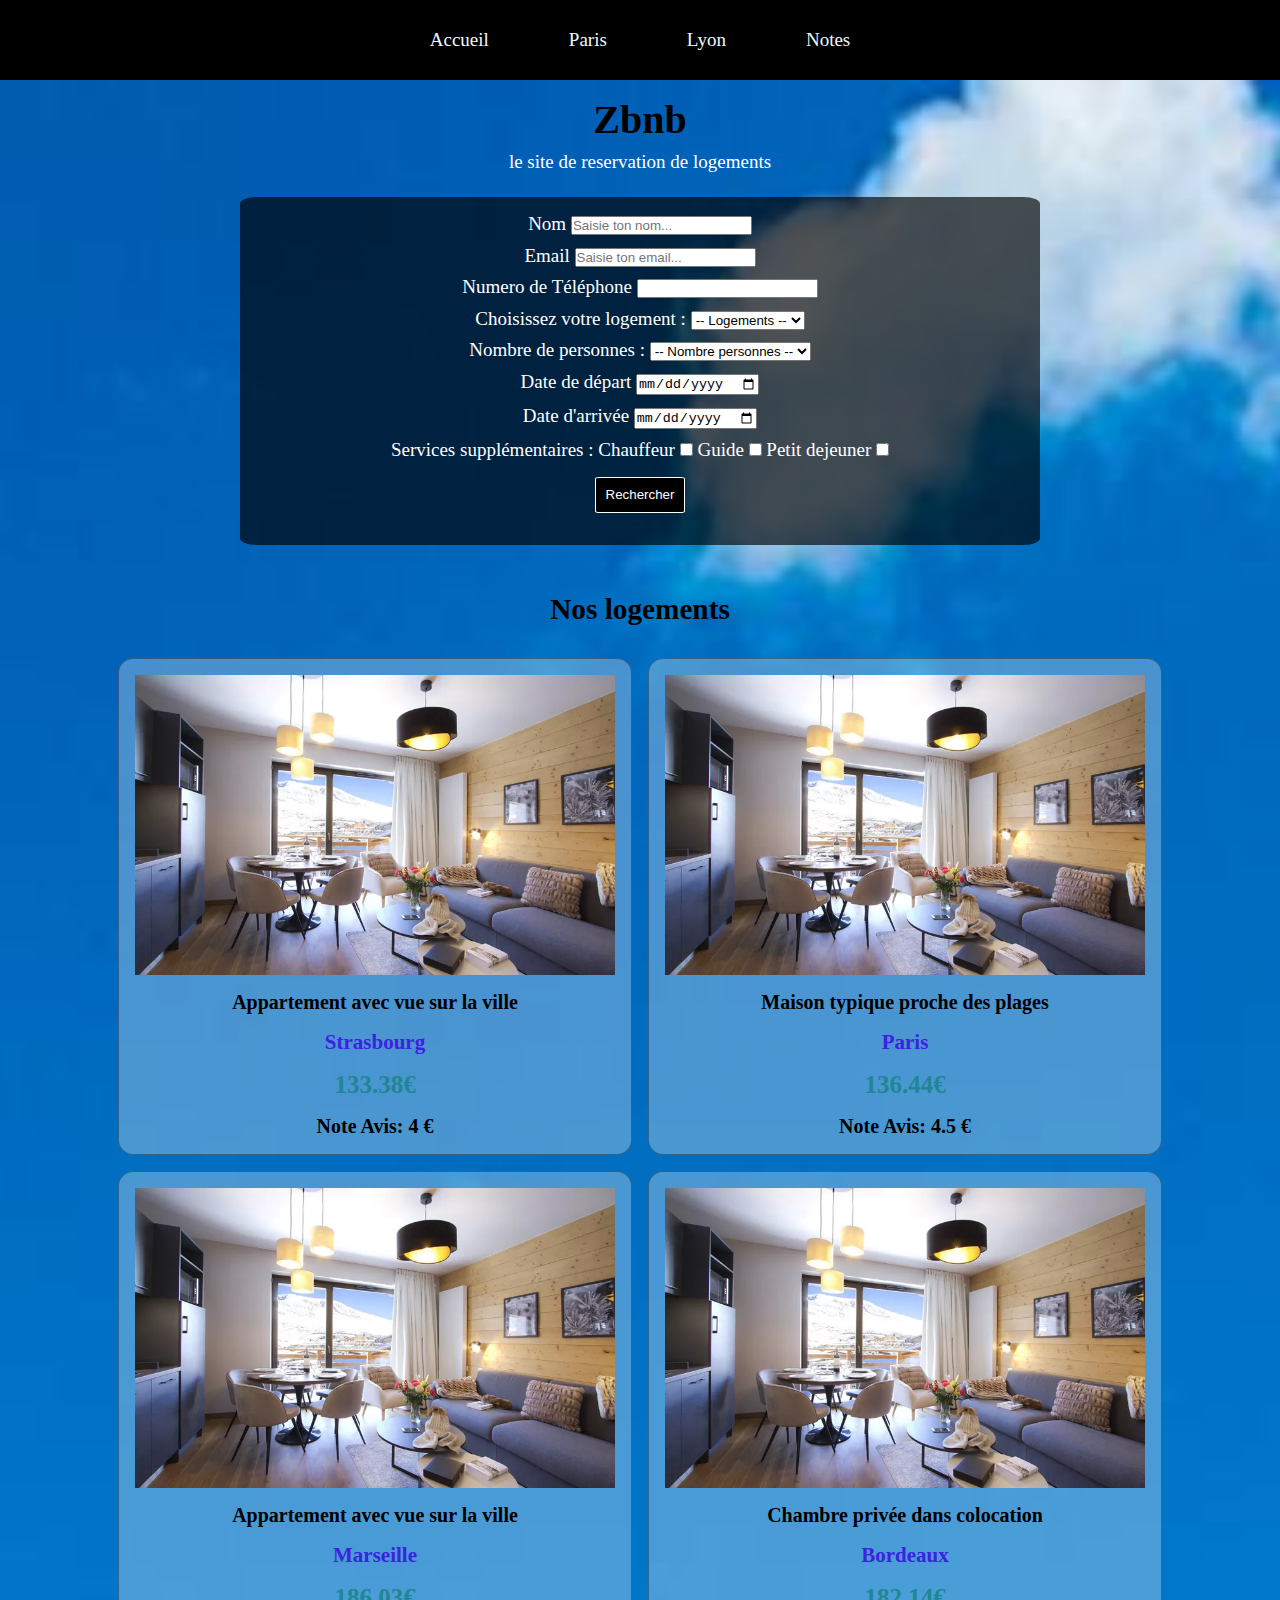
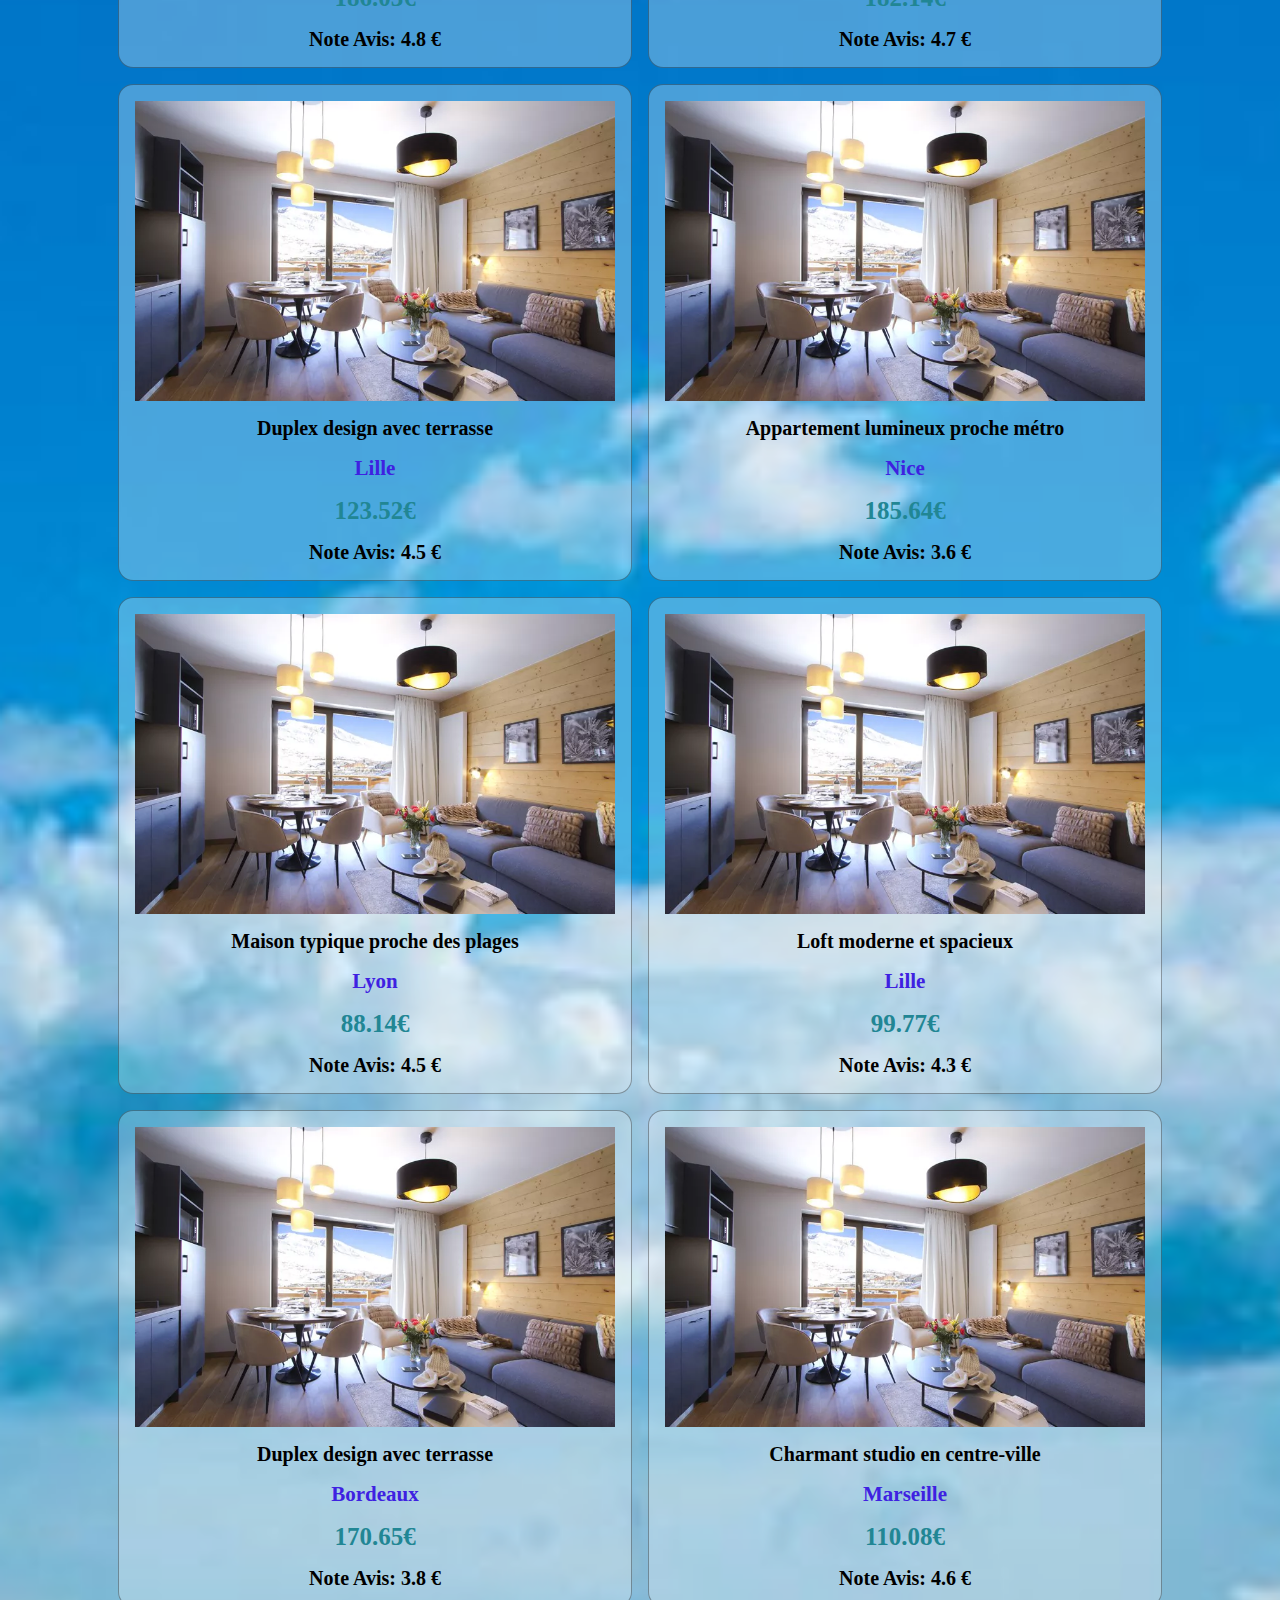
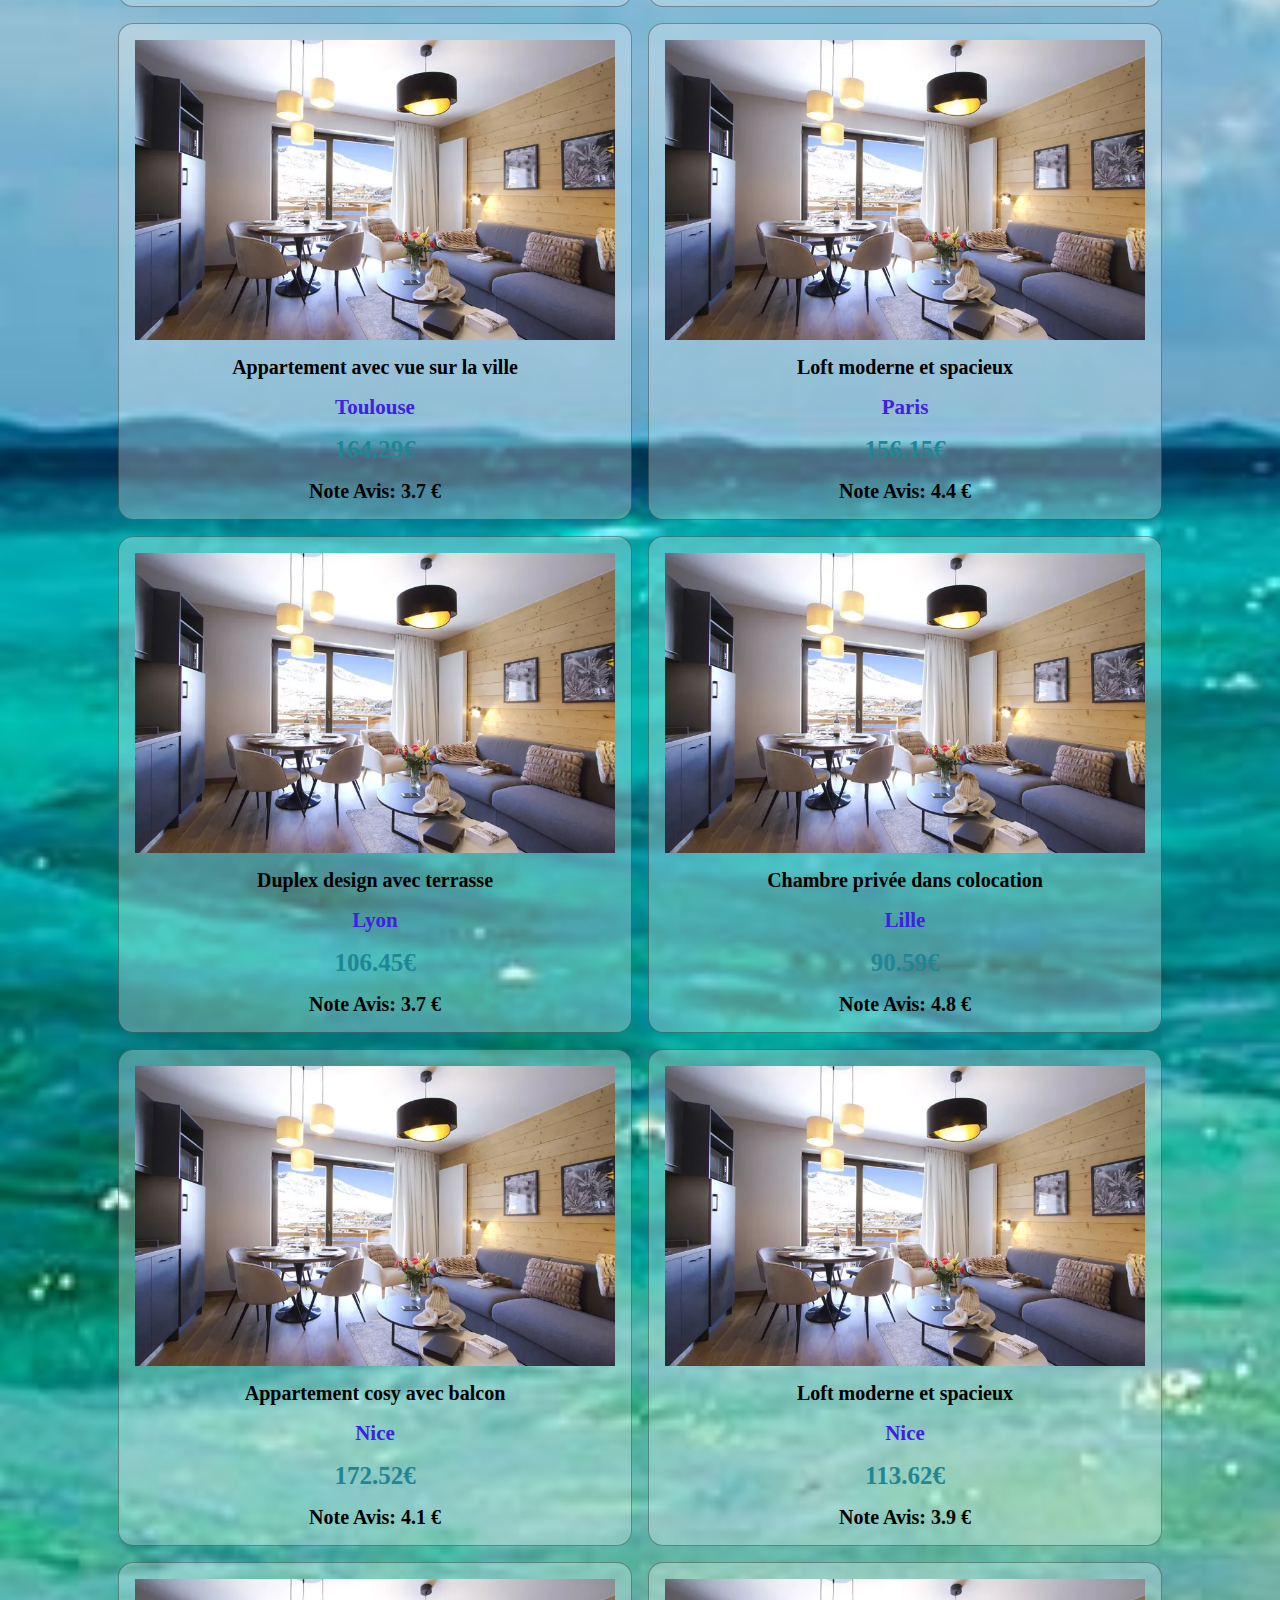
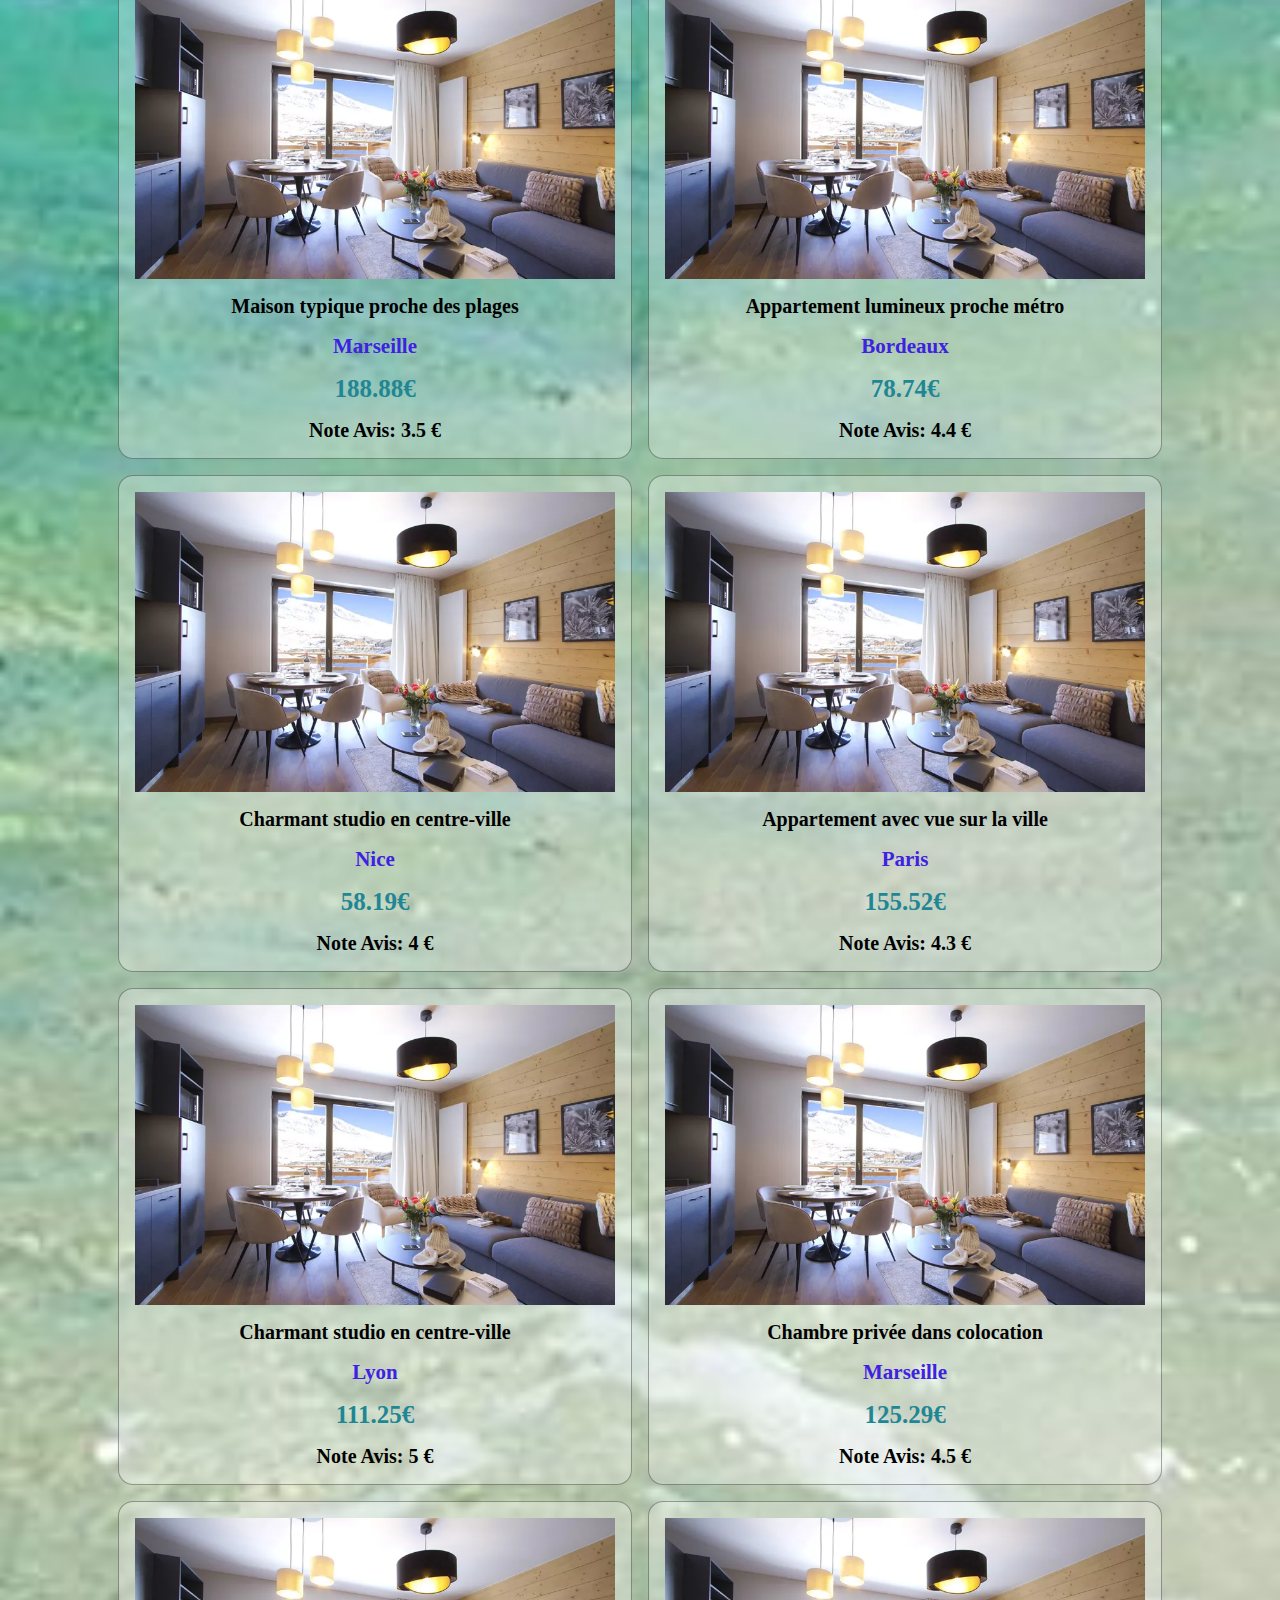
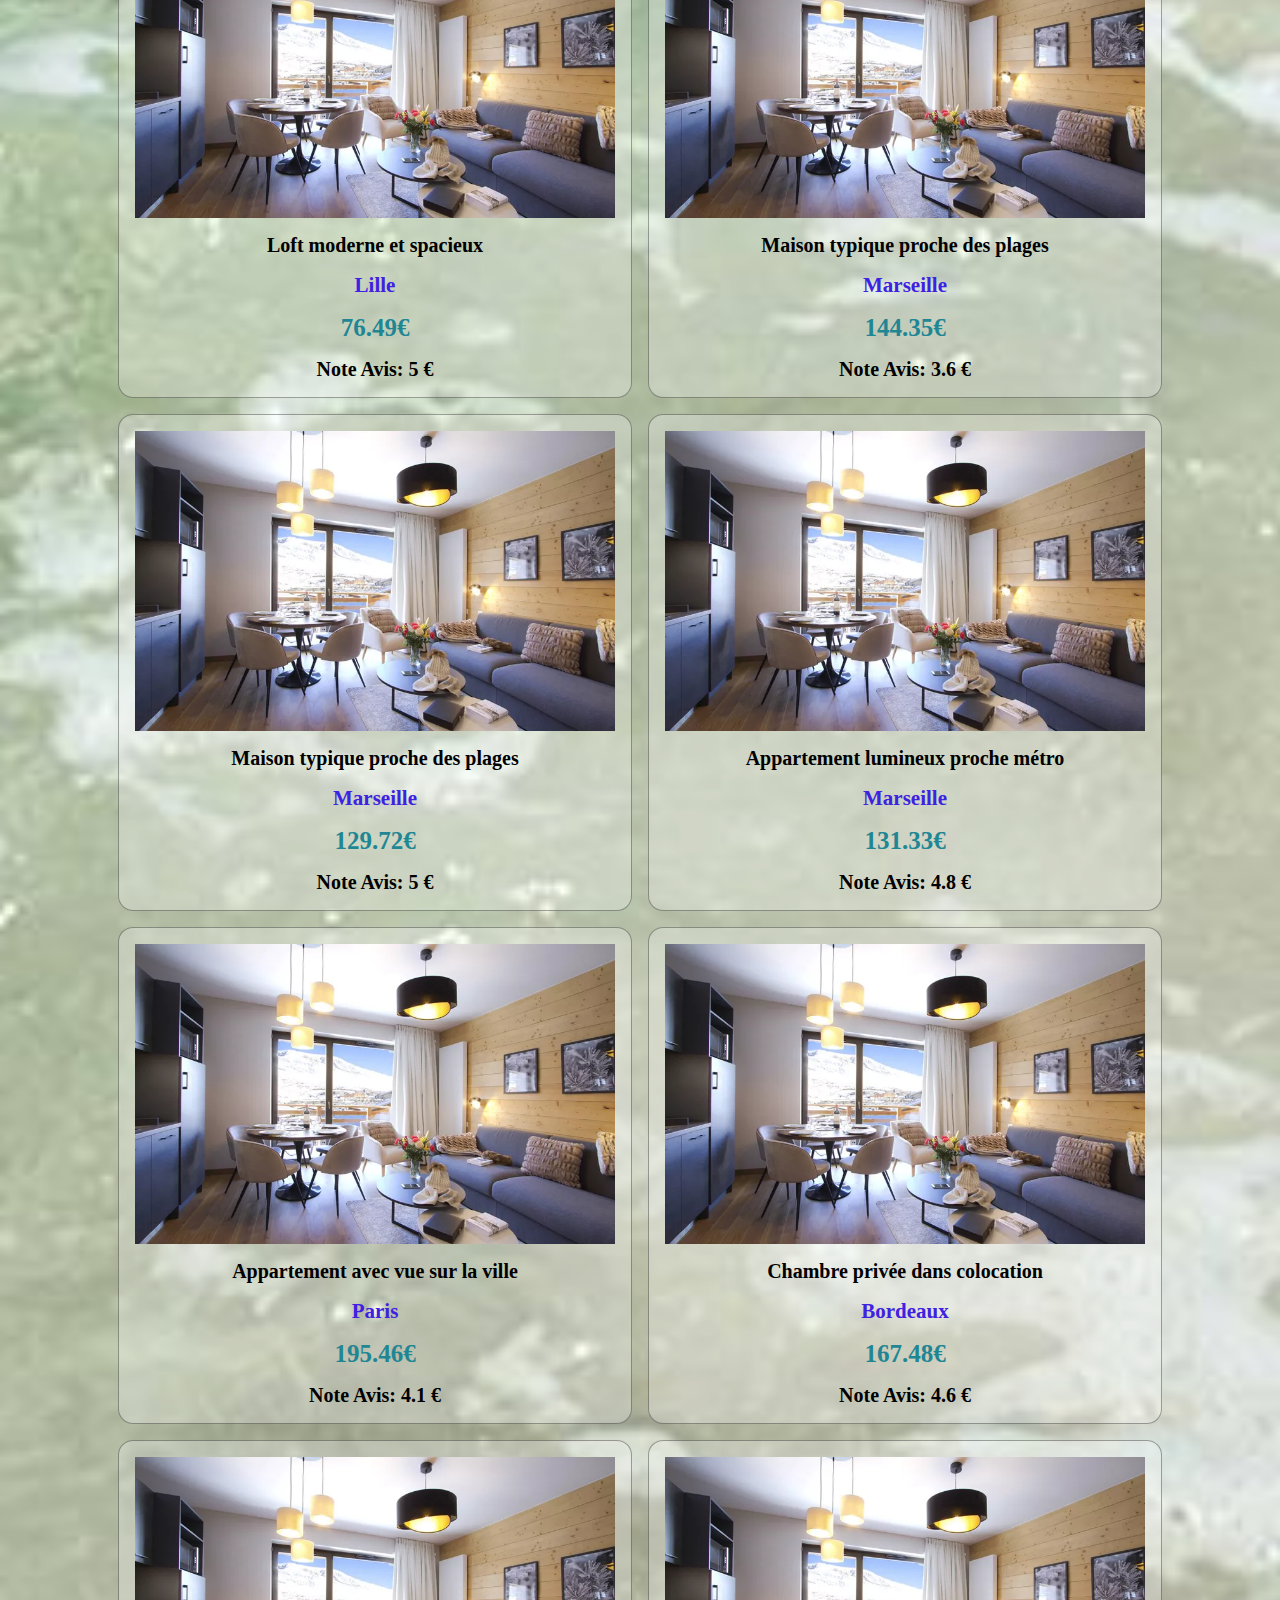
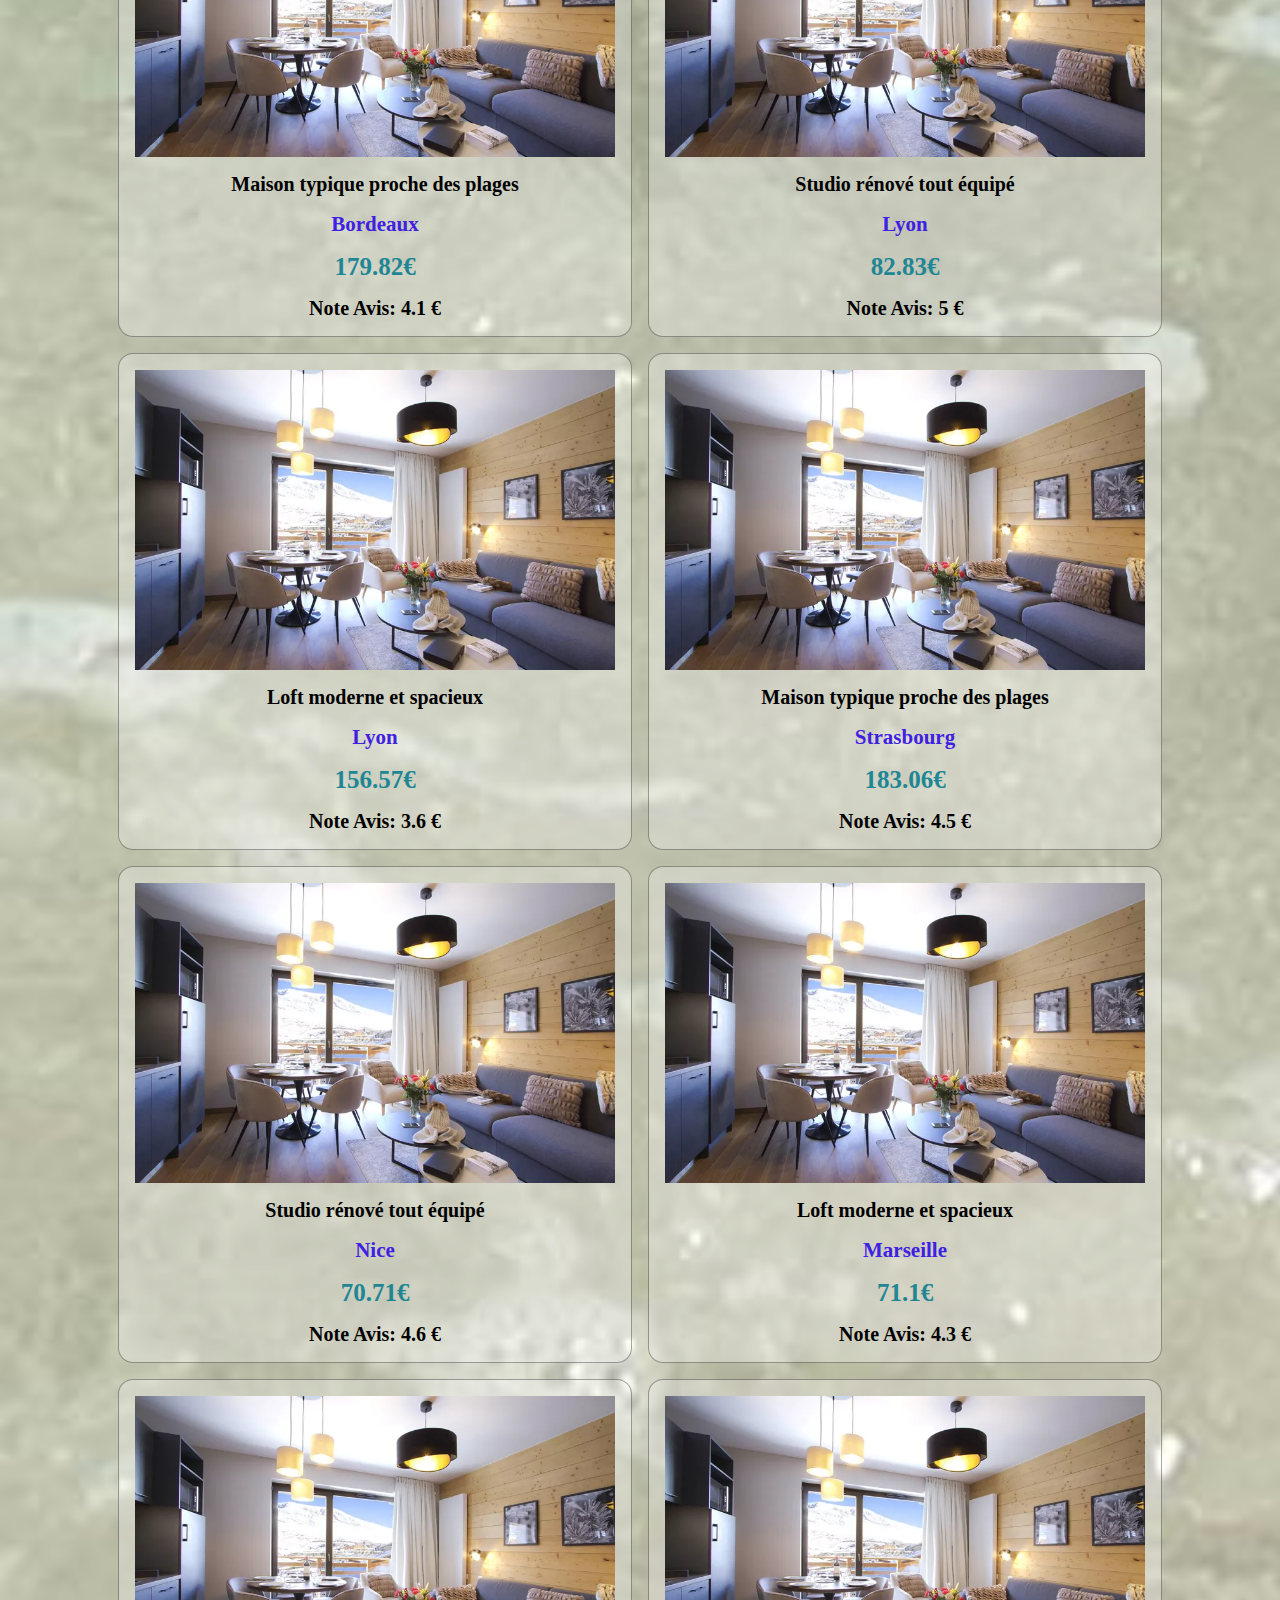
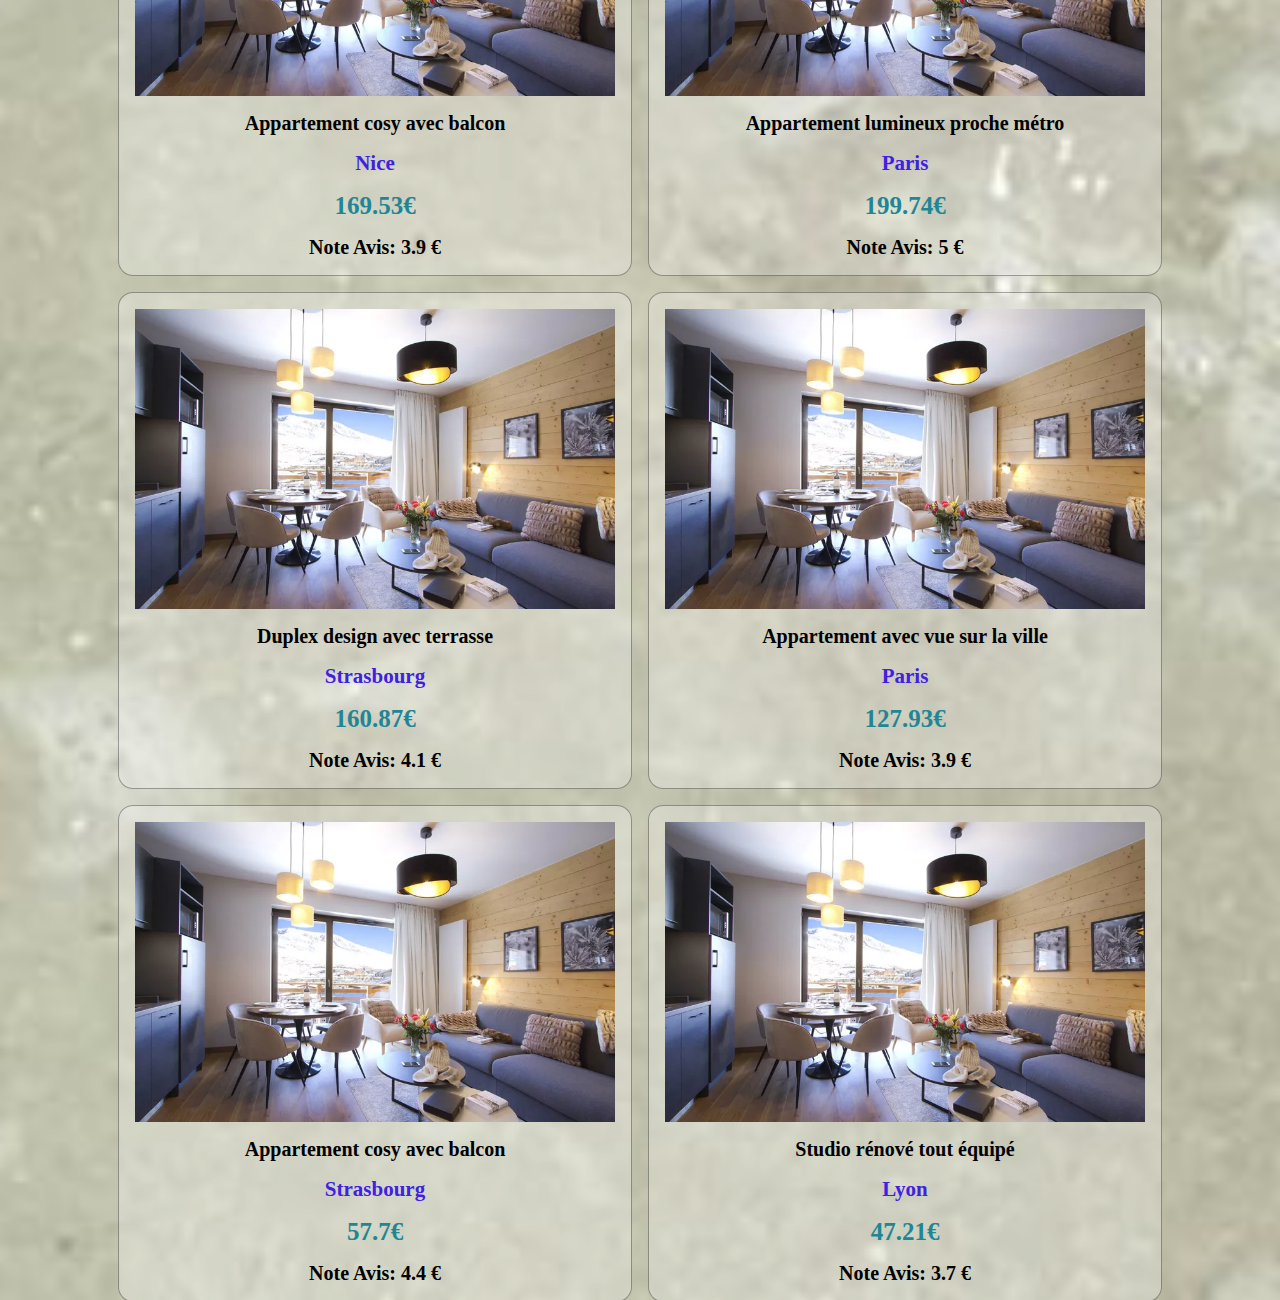
==== commit a84a390e: "feat: Add JS block and fix CSS" ====
--- a/index.html
+++ b/index.html
@@ -69,20 +69,20 @@
                             <label for="nbPersonnes">Nombre de personnes :</label>
                             <select name="personnes" id="nbPersonnes">
                                 <option value="">-- Nombre personnes --</option>
-                                <option value="personneone" id="personneOne">1</option>
-                                <option value="personnetwo" id="personneTwo">2</option>
-                                <option value="personnethree" id="personneThree">3</option>
-                                <option value="personnefour" id="personneFour">4</option>
+                                <option value="1">1</option>
+                                <option value="2">2</option>
+                                <option value="3">3</option>
+                                <option value="4">4</option>
                             </select>
                         </div>
                         <!---- DATE DEPART ----->
                         <div class="depart">
-                            <label for="dateDepart">Date</label>
+                            <label for="dateDepart">Date de départ</label>
                             <input type="date" name="dateDepart" id="dateDepart">
                         </div>
                         <!---- DATE ARRIVEE ----->
                         <div class="arrivee">
-                            <label for="dateArrive">Date</label>
+                            <label for="dateArrive">Date d'arrivée</label>
                             <input type="date" name="dateArrive" id="dateArrive">
                         </div>
                         <!---- SERVICE SUPPLEMENTAIRE ----->
@@ -93,7 +93,7 @@
                             <input type="checkbox" name="chauffeur" id="suppChauffeur">
                             <!--- Guide -->
                             <label for="guide">Guide</label>
-                            <input type="checkbox" name="suppguide" id="suppGuide">
+                            <input type="checkbox" name="Guide" id="suppGuide">
                             <!--- Petit dejeuner -->
                             <label for="ptdejeuner">Petit dejeuner</label>
                             <input type="checkbox" name="suppdejeuner" id="suppDejeuner">
@@ -104,10 +104,10 @@
                                 </div>
                                 <!--- Choix regime --->
                                 <div class="choix-regime">
-                                    <p>Oui</p>
-                                    <input type="checkbox" name="regime" id="regimeAlimentaireTrue">
-                                    <p>Non</p>
-                                    <input type="checkbox" name="regime" id="regimeAlimentaireFalse">
+                                    <label for="Oui">Oui</label>
+                                    <input type="radio" name="regime" value="Oui" id="regimeRadio">
+                                    <label for="Non">Non</label>
+                                    <input type="radio" name="regime" value="Non" id="regimeRadio">
                                 </div>
                             </div>
                             <!---- ENVOYER ----->
--- a/style.css
+++ b/style.css
@@ -152,7 +152,7 @@
     font-weight: 600;
 }
 .logement p:nth-child(3){
-    color: #f00d0d;
+    color: #3e21e1;
     text-align: center;
     font-size: 21px;
     font-weight: 550;
@@ -214,7 +214,6 @@
 .resultat-reservation h2{
     font-size: 20px;
 }
-/*------------*/
 .resultat-reservation ul{
     list-style: none;
     font-size: 18px;
